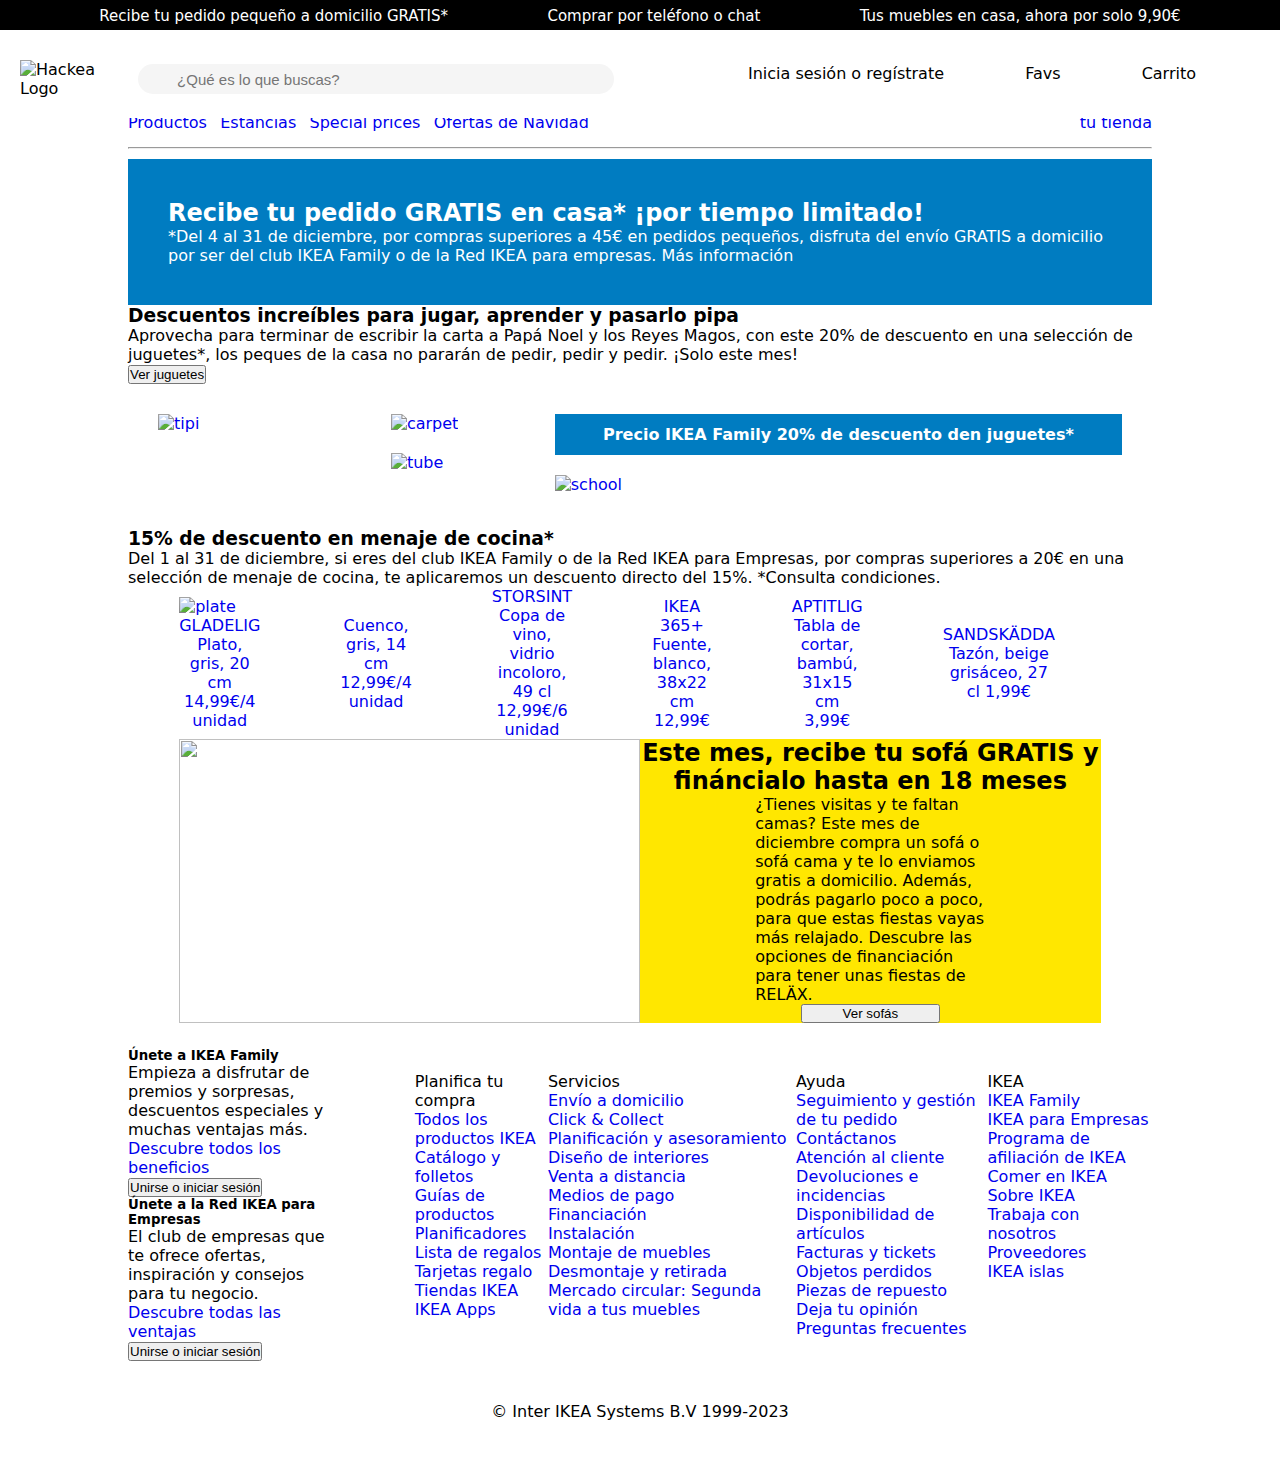
==== index.html @ ee85034d "hay que estilizar y meter mediaqueries" ====
<!DOCTYPE html>
<html lang="en">
  <head>
    <meta charset="UTF-8" />
    <meta name="viewport" content="width=device-width, initial-scale=1.0" />
    <link rel="stylesheet" href="style3.css" />
    <link
      rel="shortcut icon"
      href="https://res.cloudinary.com/df5ikz1ro/image/upload/v1702643091/dpqwiv2av2gokj9ock0l.png"
      type="image/x-icon"
    />
    <title>HACKEA</title>
  </head>
  <body>

    <header> 
      <div class="initad">
        <nav>
          <ul>
            <li><a href="https://www.ikea.com/es/es/customer-service/services/delivery/">Recibe tu pedido pequeño a domicilio GRATIS*</a></li>
            <li><a href="https://www.ikea.com/es/es/customer-service/services/planning-consultation/venta-telefonica-pubada51e80">Comprar por teléfono o chat
            </a></li>
            <li><a href="https://www.ikea.com/es/es/customer-service/services/delivery/#a91f4930-bc0d-11ed-babf-673bf8cc4fcd">Tus muebles en casa, ahora por solo 9,90€</a></li>
          </ul>
        </nav>
      </div>
      <div class="prime">

        <!-- navibar -->
        <div class="present">
          <div class="logo">
            <img
              src="https://res.cloudinary.com/df5ikz1ro/image/upload/v1702643091/dpqwiv2av2gokj9ock0l.png"
              alt="Hackea Logo"
            />
          </div>
          <nav class="intro">
          <div class="buscador"><input type="search" name="Qué es lo que buscas?" id="search"      placeholder="         ¿Qué es lo que buscas?"></div>
          <div class="user">Inicia sesión o regístrate</div>
          <div class="favs">Favs</div>
          <div class="cart">Carrito</div>
        </nav>
        </div>
      <!-- navibar -->
     
      <nav class="shortcuts">
        <ul class="fast">
          <li><a href="https://www.ikea.com/es/es/cat/productos-products/">Productos</a></li>
          <li><a href="https://www.ikea.com/es/es/rooms/">Estancias</a></li>
          <li><a href="https://www.ikea.com/es/es/offers/">Special prices</a></li>
          <li><a href="https://www.ikea.com/es/es/campaigns/navidad-al-mejor-precio-pubfa23e710">Ofertas de Navidad</a></li>
        </ul>
        <div class="store">
          <a href="https://www.ikea.com/es/es/stores/sevilla/">tu tienda</a>
        </div>
      </nav>
    </div>
    </header>
    <hr class="one">
    <main>
      <aside class="ad primary">
        <h2>Recibe tu pedido GRATIS en casa* ¡por tiempo limitado!</h2>
        <p>
          *Del 4 al 31 de diciembre, por compras superiores a 45€ en pedidos
          pequeños, disfruta del envío GRATIS a domicilio por ser del club IKEA
          Family o de la Red IKEA para empresas. Más información
        </p>
      </aside>
      <section class="children">
        <div class="title">
          <div class="text">
          <h3>Descuentos increíbles para jugar, aprender y pasarlo pipa</h3>
          <p>
            Aprovecha para terminar de escribir la carta a Papá Noel y los Reyes
            Magos, con este 20% de descuento en una selección de juguetes*, los
            peques de la casa no pararán de pedir, pedir y pedir. ¡Solo este
            mes!
          </p>
        </div>
          <button class="ver">Ver juguetes</button>
        </div>
        <div class="gallery">
          <!-- <div class="star"> -->
          <article class="product tipi">
            <a href="https://www.ikea.com/es/es/p/dvargmas-tienda-juguete-verde-70547596/"
            ><img src="https://www.ikea.com/ext/ingkadam/m/638cfe8021f472e9/original/PH193248.jpg?f=xxxl"
                alt="tipi"/></a></article>
              <!-- </div> -->
<!-- <div class="sub"> -->
  <!-- <div class="subleft"> -->
          <article class="product carpet">
            <a href="https://www.ikea.com/es/es/p/plufsig-alfombrilla-gimnasia-plegable-azul-90552266/"><img src="https://www.ikea.com/ext/ingkadam/m/5782879292d90a1e/original/PE884964-crop003.jpg?f=m" alt="carpet"/></a>
          </article>
          <article class="product tube">
            <a href="https://www.ikea.com/es/es/p/dvargmas-tunel-juego-azul-verde-80528031/"
            ><img src="https://www.ikea.com/ext/ingkadam/m/2f64341c86b45548/original/PH193249.jpg?f=m" alt="tube"
            /></a></article>
<!--           </div>
          <div class="subright"> -->
          <article class="product school">
            <a href="https://www.ikea.com/es/es/p/solfagel-cuaderno-papel-lienzo-10544223/"
            ><img src="https://www.ikea.com/ext/ingkadam/m/4a2cdfacb2209e5e/original/PH194116.jpg?f=m" alt="school"
            /></a>
          </article>
          <aside class="ad secondary">
            <h4>
              Precio IKEA Family <span>20% de descuento den juguetes*</span>
            </h4>
          </aside>
       <!--  </div>
        </div> -->
        </div>
      </section>
      <section class="kitchen">
        <div class="title">
          <h3>15% de descuento en menaje de cocina*</h3>
          <p>
            Del 1 al 31 de diciembre, si eres del club IKEA Family o de la Red
            IKEA para Empresas, por compras superiores a 20€ en una selección de
            menaje de cocina, te aplicaremos un descuento directo del 15%.
            *Consulta condiciones.
          </p>
        </div>
        <div class="carousel">
          <article>
            <a href="https://www.ikea.com/es/es/p/gladelig-plato-gris-10457145/"
              ><img
                src="https://www.ikea.com/es/es/images/products/gladelig-plato-gris__0799750_pe767616_s5.jpg?f=xs"
                alt="plate"
              />
              <p>GLADELIG Plato, gris, 20 cm 14,99€/4 unidad</p>
            </a>
          </article>
          <!-- https://www.ikea.com/es/es/images/products/gladelig-plato-gris__0908633_pe783345_s5.jpg?f=xs -->
          <article>
            <a
              href="https://www.ikea.com/es/es/p/gladelig-cuenco-gris-90457165/"
            >
              <img
                src="https://www.ikea.com/es/es/images/products/gladelig-cuenco-gris__0799737_pe767611_s5.jpg?f=xs"
                alt=""
              />
              <p>Cuenco, gris, 14 cm 12,99€/4 unidad</p>
            </a>
          </article>
          <!-- https://www.ikea.com/es/es/images/products/gladelig-cuenco-gris__1196665_pe903132_s5.jpg?f=xs -->
          <article>
            <a
              href="https://www.ikea.com/es/es/p/storsint-copa-vino-vidrio-incoloro-30396288/"
              ><img
                src="https://www.ikea.com/es/es/images/products/storsint-copa-vino-vidrio-incoloro__0641297_pe700403_s5.jpg?f=xs"
                alt=""
              />
              <p>
                STORSINT Copa de vino, vidrio incoloro, 49 cl 12,99€/6 unidad
              </p></a
            >
          </article>
          <!-- https://www.ikea.com/es/es/images/products/storsint-copa-vino-vidrio-incoloro__0641295_pe700405_s5.jpg?f=xs -->
          <article>
            <a
              href="https://www.ikea.com/es/es/p/ikea-365--fuente-blanco-30278398/"
              ><img
                src="https://www.ikea.com/es/es/images/products/ikea-365-fuente-blanco__0710564_pe727632_s5.jpg?f=xs"
                alt=""
              />
              <p>IKEA 365+ Fuente, blanco, 38x22 cm 12,99€</p></a
            >
          </article>
          <!-- https://www.ikea.com/es/es/images/products/ikea-365-fuente-blanco__0331052_pe523098_s5.jpg?f=xs -->
          <article>
            <a
              href="https://www.ikea.com/es/es/p/aptitlig-tabla-cortar-bambu-40557247/"
              ><img
                src="https://www.ikea.com/es/es/images/products/aptitlig-tabla-cortar-bambu__1196326_pe902926_s5.jpg?f=xs"
                alt=""
              />
              <p>APTITLIG Tabla de cortar, bambú, 31x15 cm 3,99€</p></a
            >
          </article>
          <!-- https://www.ikea.com/es/es/images/products/aptitlig-tabla-cortar-bambu__1196324_pe902928_s5.jpg?f=xs -->
          <article>
            <a
              href="https://www.ikea.com/es/es/p/sandskadda-tazon-beige-grisaceo-90559456/"
              ><img
                src="https://www.ikea.com/es/es/images/products/sandskadda-tazon-beige-grisaceo__1200179_pe904876_s5.jpg?f=xs"
                alt=""
              />
              <p>SANDSKÄDDA Tazón, beige grisáceo, 27 cl 1,99€</p></a
            >
          </article>
          <!-- https://www.ikea.com/es/es/images/products/sandskadda-tazon-beige-grisaceo__1200177_pe904875_s5.jpg?f=xs -->
          <article>
            <a
              href="https://www.ikea.com/es/es/p/dragon-cuberteria-24-piezas-acero-inoxidable-90091760/"
              ><img
                src="https://www.ikea.com/es/es/images/products/dragon-cuberteria-24-piezas-acero-inoxidable__0711372_pe728215_s5.jpg?f=xs"
                alt=""
              />
              <p>DRAGON Cubertería 24 piezas, acero inoxidable 19,99€</p></a
            >
          </article>
          <!-- https://www.ikea.com/es/es/images/products/dragon-cuberteria-24-piezas-acero-inoxidable__0897779_pe613005_s5.jpg?f=xs -->
          <article>
            <a
              href="https://www.ikea.com/es/es/p/sandskadda-cuenco-beige-grisaceo-40559449/"
              ><img
                src="https://www.ikea.com/es/es/images/products/sandskadda-cuenco-beige-grisaceo__1199397_pe904473_s5.jpg?f=xs"
                alt=""
              />
              <p>SANDSKÄDDA Cuenco, beige grisáceo, 14 cm 7,99€/4 unidad</p></a
            >
          </article>
          <!-- https://www.ikea.com/es/es/images/products/sandskadda-cuenco-beige-grisaceo__1199393_pe904477_s5.jpg?f=xs -->
          <article><img src="" alt="" /></article>
          <article><img src="" alt="" /></article>
        </div>
      </section>
      <aside class="ad tertiary">
        <div class="image">
          <a href="https://www.ikea.com/es/es/p/alvdalen-sofa-cama-3-plazas-knisa-gris-oscuro-80462596/"><img
              src="https://www.ikea.com/ext/ingkadam/m/5c3c57672233071f/original/PH192138.jpg?f=xxxl"
              alt=""
          /></a>
        </div>
        <div class="text">
          <h2>
            Este mes, recibe tu sofá GRATIS y fináncialo hasta en 18 meses
          </h2>
          <p>
            ¿Tienes visitas y te faltan camas? Este mes de diciembre compra un
            sofá o sofá cama y te lo enviamos gratis a domicilio. Además, podrás
            pagarlo poco a poco, para que estas fiestas vayas más relajado.
            Descubre las opciones de financiación para tener unas fiestas de
            RELÄX.
          </p>
          <button>Ver sofás</button>
        </div>
      </aside>
    </main>
    <footer>
      <aside class="fidelity">
        <div>
          <h5>Únete a IKEA Family</h5>
          <p>
            Empieza a disfrutar de premios y sorpresas, descuentos especiales y
            muchas ventajas más.
          </p>
          <a
            href="https://www.ikea.com/es/es/ikea-family/?itm_campaign=family&itm_element=footer&itm_content=benefits"
            >Descubre todos los beneficios</a
          >
          <button class="community">Unirse o iniciar sesión</button>
        </div>
        <div>
          <h5>Únete a la Red IKEA para Empresas</h5>
          <p>
            El club de empresas que te ofrece ofertas, inspiración y consejos
            para tu negocio.
          </p>
          <a href="https://www.ikea.com/es/es/ikea-business/network/"
            >Descubre todas las ventajas</a
          >
          <button class="community">Unirse o iniciar sesión</button>
        </div>
      </aside>
      <nav class="access">
       <ul class="planning">Planifica tu compra
        <li><a href="https://www.ikea.com/es/es/cat/productos-products/">Todos los productos IKEA</a></li>
        <li><a href="https://www.ikea.com/es/es/customer-service/catalogues/">Catálogo y folletos</a></li>
        <li><a href="https://www.ikea.com/es/es/product-guides/">Guías de productos</a></li>
        <li><a href="https://www.ikea.com/es/es/planners/">Planificadores</a></li>
        <li><a href="https://www.ikea.com/es/es/gift-registry/">Lista de regalos</a></li>
        <li><a href="https://www.ikea.com/es/es/customer-service/ikea-gift-cards-pub4423c690">Tarjetas regalo</a></li>
        <li><a href="https://www.ikea.com/es/es/stores/">Tiendas IKEA</a></li>
        <li><a href="https://www.ikea.com/es/es/customer-service/mobile-apps/">IKEA Apps</a></li>
       </ul>
       <ul class="services">Servicios
        <li><a href="https://www.ikea.com/es/es/customer-service/services/delivery/">Envío a domicilio</a></li>
        <li><a href="https://www.ikea.com/es/es/customer-service/services/puntos-de-recogida-pube2fb8d8a">Click & Collect</a></li>
        <li><a href="https://www.ikea.com/es/es/customer-service/services/planning-consultation/">Planificación y asesoramiento</a></li>
        <li><a href="https://www.ikea.com/es/es/customer-service/services/planning-consultation/#64cc6a30-1776-11eb-ba9e-e5f1ae1e6e45">Diseño de interiores</a></li>
        <li><a href="https://www.ikea.com/es/es/customer-service/services/venta-telefonica-pubada51e80">Venta a distancia</a></li>
        <li><a href="https://www.ikea.com/es/es/customer-service/payment-options/">Medios de pago</a></li>
        <li><a href="https://www.ikea.com/es/es/customer-service/services/finance-options/">Financiación</a></li>
        <li><a href="https://www.ikea.com/es/es/customer-service/services/installation/">Instalación</a></li>
        <li><a href="https://www.ikea.com/es/es/customer-service/services/assembly/">Montaje de muebles</a></li>
        <li><a href="https://www.ikea.com/es/es/customer-service/services/removal-recycling/">Desmontaje y retirada</a></li>
        <li><a href="https://www.ikea.com/es/es/customer-service/services/buy-back-resell/">Mercado circular: Segunda vida a tus muebles</a></li>
       </ul>
       <ul class="help">Ayuda
        <li><a href="https://www.ikea.com/es/es/customer-service/track-manage-order/">Seguimiento y gestión de tu pedido</a></li>
        <li><a href="https://www.ikea.com/es/es/customer-service/contact-us/">Contáctanos</a></li>
        <li><a href="https://www.ikea.com/es/es/customer-service/">Atención al cliente</a></li>
        <li><a href="https://www.ikea.com/es/es/customer-service/returns-claims/">Devoluciones e incidencias</a></li>
        <li><a href="https://www.ikea.com/es/es/customer-service/stock-availability/">Disponibilidad de artículos</a></li>
        <li><a href="https://www.ikea.com/es/es/customer-service/facturas-y-tickets-pub45f94310">Facturas y tickets</a></li>
        <li><a href="https://www.ikea.com/es/es/customer-service/shopping-at-ikea/lost-and-found/">Objetos perdidos</a></li>
        <li><a href="https://www.ikea.com/es/es/customer-service/piezas-de-repuesto-pub463fe5f0">Piezas de repuesto</a></li>
        <li><a href="https://www.ikea.com/es/es/customer-service/ayudanos-a-crear-una-mejor-experiencia-ikea-pub14563330">Deja tu opinión</a></li>
        <li><a href="https://www.ikea.com/es/es/customer-service/faq/">Preguntas frecuentes</a></li>
       </ul>
       <ul class="mark">IKEA
        <li><a href="https://www.ikea.com/es/es/ikea-family/">IKEA Family</a></li>
        <li><a href="https://www.ikea.com/es/es/ikea-business/">IKEA para Empresas</a></li>
        <li><a href="https://www.ikea.com/es/es/campaigns/affiliates-pub9a336260">Programa de afiliación de IKEA</a></li>
        <li><a href="https://www.ikea.com/es/es/stores/restaurant/">Comer en IKEA</a></li>
        <li><a href="https://www.ikea.com/es/es/this-is-ikea/">Sobre IKEA</a></li>
        <li><a href="https://www.ikea.com/es/es/this-is-ikea/work-with-us/">Trabaja con nosotros</a></li>
        <li><a href="https://www.ikea.com/es/es/customer-service/proveedores-pub5b81b881">Proveedores</a></li>
        <li><a href="https://www.islas.ikea.es/">IKEA islas</a></li>
       </ul>
      </nav>
      <div class="copyright">
      <p>
        © Inter IKEA Systems B.V 1999-2023
      </p>
    </div>
    </footer>
  </body>
</html>
---- style3.css ----
* {
  margin: 0;
  padding: 0;
  box-sizing: border-box;
  list-style: none;
  text-decoration: none;
  /* color:black; */
}

:root {
  --ikea-font: 'Noto IKEA', 'Noto Sans', 'Roboto', 'Open Sans', system-ui,
    sans-serif !important;
  font-family: var(--ikea-font);
  align-items: center;
}

body {
  width: 100%;
  display: flex;
  flex-direction: column;
  align-items: center;
  background-color: 255,255,255;
  /* position: relative; */
}
header {
  display: flex;
  flex-direction: column;
  flex-wrap: wrap;
  width: 100%;
  }
.initad {
  padding-bottom: 10px;
}
.initad nav ul {
  background-color: black;
  color: wheat;
  display: flex;
  flex-wrap: wrap;
  justify-content: space-evenly;
  height: 30px;
  align-content: center;
}
.initad a {
color: white;
font-size: 15px;
}
.prime {
  display: grid;
  grid-template-columns: repeat(3, 1fr);
  grid-template-rows: 0.7fr 0.3fr;
  margin-bottom: 10px;
  }
.present {
  grid-column: 1/4;
  grid-row: 1/2;
  display:flex;
  flex-wrap: wrap;
  justify-content: space-between;
  justify-items: center;
  align-content: center;
  align-items: center;
  position: fixed;
  width: 95%;
  background-color: rgb(255, 255, 255);
  z-index: 1;
  padding: 20px;
  
}
.buscador {
  width: 50%;
}
#search {
  background-image: url(https://res.cloudinary.com/df5ikz1ro/image/upload/v1703146246/search-trans_in4brs.png);
  background-repeat: no-repeat;
  background-position: 10px center;
  background-size: 20px;
  border-style: solid;
  border-width: 0.3px;
  width: 90%;
  height: 30px;
  font-size: 15px;
  border: 2px solid transparent;
  border-radius: 50em;
  background-color: rgb(245, 245, 245);
  }

  .logo {
  width: 10%;
}
.logo img {
  width: 90px;
  height: 36px;
}
.intro {
  display: flex;
  flex-wrap: wrap;
  justify-content: space-between;
  width: 90%;
}
.shortcuts {
  grid-column: 1/4;
  grid-row: 2/3;
  display: flex;
  
  justify-self: center;
  justify-content: space-between;
/*   grid-template-columns: repeat(3, 1fr);
  grid-template-rows: 1fr; */
  width: 80%;  
}
.fast {
  grid-column: 1/3;
  grid-row: 1/2;
  display: flex;
  flex-wrap: wrap;
  justify-content: space-between;

  align-items: center;
  width: 45%;
}
.store {
  display: flex;
  grid-column: 3/4;
  grid-row: 1/2;
  width: 35%;
  align-items: center;
  justify-content: end;
}
.one {
  width: 80%;
  color: #000;
}
main {
  display: flex;
  flex-direction: column;
  margin-top: 10px;
  align-items: center;
  width: 80%;
}
.primary {
  background-color: #007cc1;
  color: white;
  width: 100%;
  padding: 40px;  
}
.children {
  display: flex;
  flex-direction: column;
  width: 100%;
}
.gallery {
  display: grid;
  grid-template-columns: repeat(8 1fr);
  grid-template-rows: 0.33fr 0.33fr 0.33fr;
  margin: 30px;
  gap: 20px;
  align-items: center;
}
.tipi {
grid-column: 1/5;
grid-row: 1/4;
}
.carpet {
  grid-column: 5/7;
  grid-row: 1/2;

}
.tube {
  grid-column: 5/7;
  grid-row: 2/4;

}
.school {
  grid-column: 7/9;
  grid-row: 3/4;

}
.secondary {
  grid-column: 7/9;
  grid-row: 1/3;
  padding: 10px;
  justify-content: center;
  align-items: center;
  align-content: center;
  justify-items: center;
  
}
.product a img {
  object-fit: cover;
  width: 100%;
  height: 100%;

  /* gap: 20px; */
}
.gallery article {
  width: auto;
  height: 100%;

  
}

.secondary {
  background-color: #007cc1;
  color: white;
  height: 100%;

}
.kitchen {
  display: flex;
  flex-direction: column;
  width: 100%;
  align-items: center;
}
.carousel {
  display: flex;
  flex-wrap: nowrap;
  width: 90%;
  gap: 80px;
  overflow: auto;
  align-items: center;
  /* justify-content: center; */
  justify-items: center;
  align-content: center;
}
.carousel article {
  display: flex;
  object-fit: cover;
  justify-content: space-between;
  justify-items: center;
  align-content: center;
  align-items: center;
}
.carousel a {
  display: flex;
  flex-direction: column;
  justify-items: center;
}
.carousel img {
  width: auto;
  height: 90%;
}
.carousel p {
  text-align: center;
}
.tertiary {
  display: flex;
  object-fit: cover;
  width: 90%;
  justify-content: center;
  gap: 0;
  }
.tertiary .image a {
  height: 100%;
  width: 100%;
  gap: 0;
}
.tertiary .image {
  display: flex;
  object-fit: cover;
  gap: 0;
  width: 50%;
  flex-grow: 1;
  justify-self: end;
}
.tertiary .image img {
width: 100%;
height: 100%;
object-fit: cover;
}
.tertiary .text {
  display: flex;
  flex-direction: column;
  grid-column: 2/3;
  grid-row: 1/2;
  background-color: #ffe700;
  flex-grow: 1;
  align-items: center;
  justify-content: center;
  height: auto;
  width: 50%;
  }
  .tertiary .text button {
    width: 30%;
  }

  .tertiary .text h2 {
    text-align: center;
  }
  .tertiary .text p {
    text-justify: auto;
    width: 50%;
  }
footer {
  display: grid;
  grid-template-columns: 0.2fr 0.8fr;
  grid-template-rows: 0.9fr 0.4fr;
  width: 80%;
  align-content: space-evenly;
  align-items:center;
  justify-items: center;
    
}
.fidelity {
  grid-column: 1/2;
  grid-row: 1/2;
  width: 100%;
  align-items: center;
  align-content: space-around;
}
.access {
  display: flex;
  grid-column: 2/3;
  grid-row: 1/2;
  width: 90%;
  justify-content: space-between;
  justify-self: end;
}

.copyright {
  grid-column: 1/3;
  grid-row: 2/3;
}

@media (max-width: 900px) {
.gallery {
  display: grid;
  grid-template-columns: 1fr;
  grid-template-rows: repeat(8(minmax 100, 0.5fr));
  justify-content: center;
}
.tipi {
grid-column: 1/2;
grid-row: 1/2;
}
.carpet {
  grid-column: 1/2;
  grid-row: 2/3;

}
.tube {
  grid-column: 1/2;
  grid-row: 3/4;

}
.school {
  grid-column: 1/2;
  grid-row: 5/6;
}
.gallery img {
  width: auto;
  height: 50%;
}
.secondary {
  grid-column: 1/2;
  grid-row: 4/5;
  padding: 300px;
  justify-content: center;
  align-items: center;
  align-content: center;
  justify-items: center;
  }
  .carousel {
    display: flex;
    flex-direction: column;
    width: 90%;
    align-items: center;
  }
  .carousel article {
    object-fit: cover;
  }
  .carousel img {
    width: auto;
    height: 90%;
  }
}
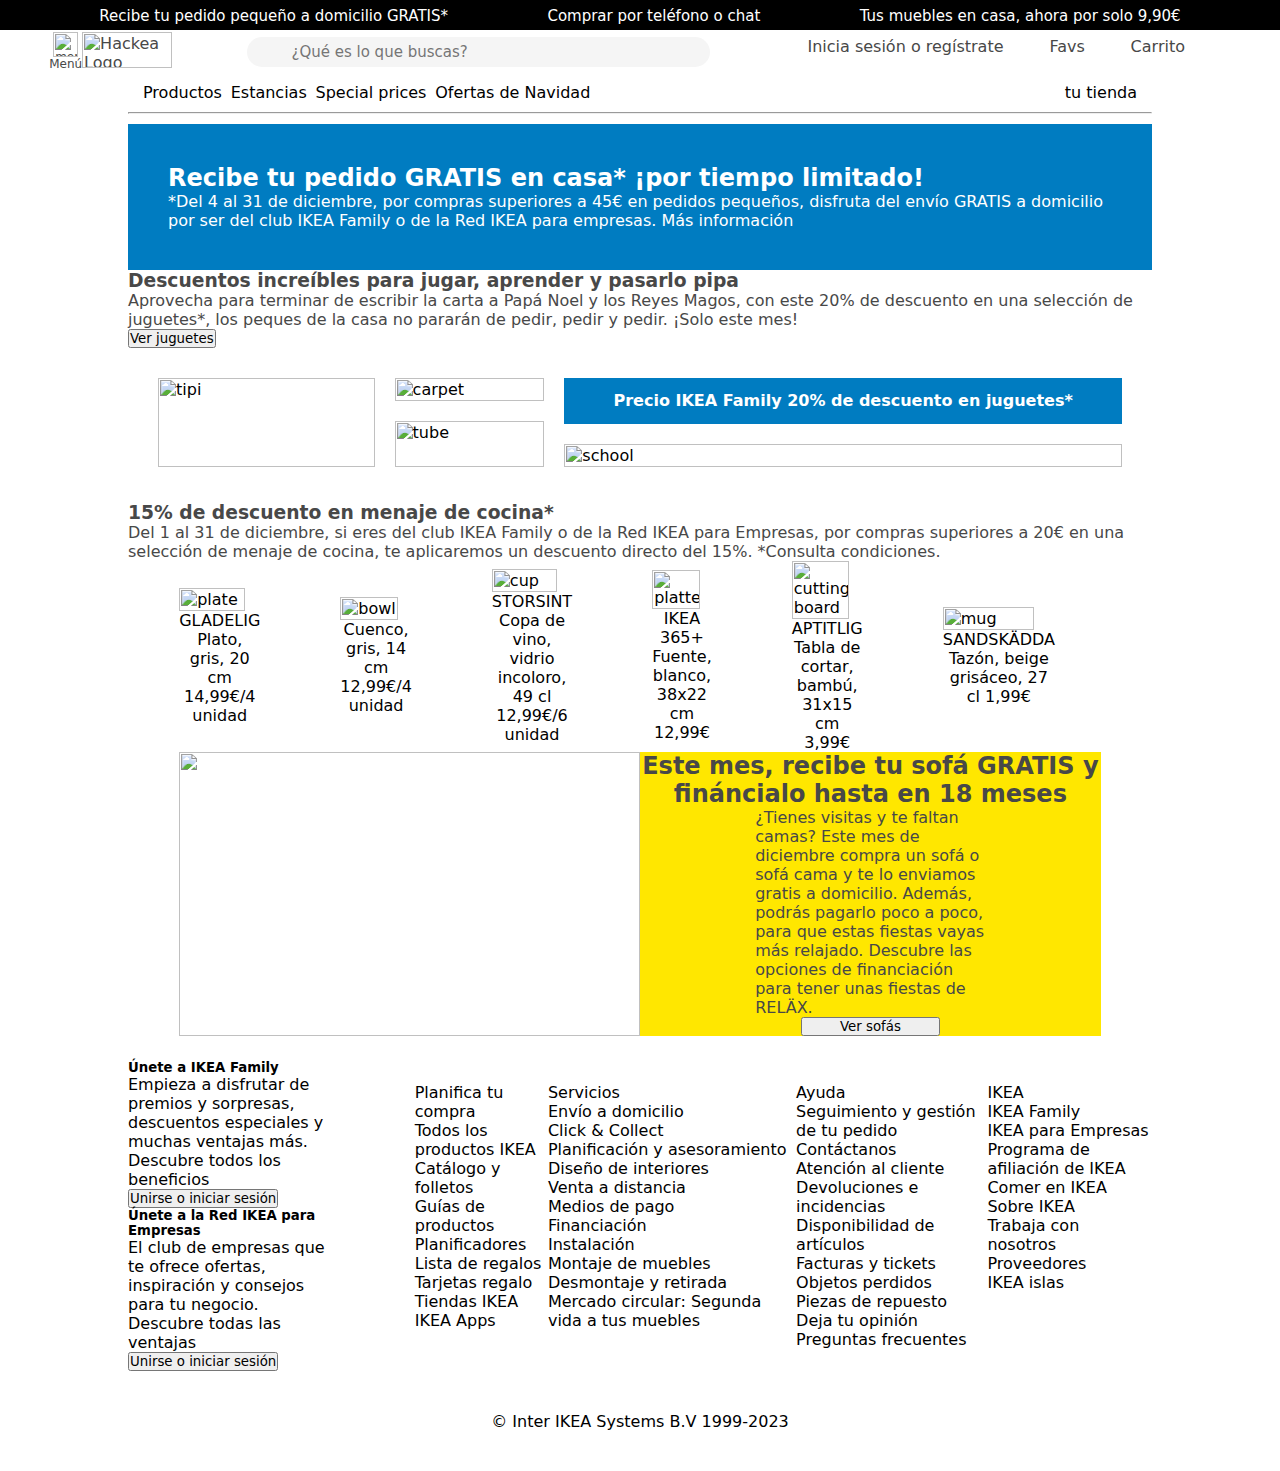
==== commit 212c2814: "links saneados" ====
--- a/index.html
+++ b/index.html
@@ -1,4 +1,3 @@
-<!DOCTYPE html>
 <html lang="en">
   <head>
     <meta charset="UTF-8" />
@@ -11,52 +10,104 @@
     />
     <title>HACKEA</title>
   </head>
-  <body>
-
-    <header> 
+  <body data-new-gr-c-s-check-loaded="14.1147.0" data-gr-ext-installed="">
+    <header>
       <div class="initad">
         <nav>
           <ul>
-            <li><a href="https://www.ikea.com/es/es/customer-service/services/delivery/">Recibe tu pedido pequeño a domicilio GRATIS*</a></li>
-            <li><a href="https://www.ikea.com/es/es/customer-service/services/planning-consultation/venta-telefonica-pubada51e80">Comprar por teléfono o chat
-            </a></li>
-            <li><a href="https://www.ikea.com/es/es/customer-service/services/delivery/#a91f4930-bc0d-11ed-babf-673bf8cc4fcd">Tus muebles en casa, ahora por solo 9,90€</a></li>
+            <li>
+              <a
+                href="https://www.ikea.com/es/es/customer-service/services/delivery/"
+                >Recibe tu pedido pequeño a domicilio GRATIS*</a
+              >
+            </li>
+            <li>
+              <a
+                href="https://www.ikea.com/es/es/customer-service/services/planning-consultation/venta-telefonica-pubada51e80"
+                >Comprar por teléfono o chat
+              </a>
+            </li>
+            <li>
+              <a
+                href="https://www.ikea.com/es/es/customer-service/services/delivery/#a91f4930-bc0d-11ed-babf-673bf8cc4fcd"
+                >Tus muebles en casa, ahora por solo 9,90€</a
+              >
+            </li>
           </ul>
         </nav>
       </div>
       <div class="prime">
+        <!-- navibar -->
 
         <!-- navibar -->
-        <div class="present">
-          <div class="logo">
-            <img
-              src="https://res.cloudinary.com/df5ikz1ro/image/upload/v1702643091/dpqwiv2av2gokj9ock0l.png"
-              alt="Hackea Logo"
-            />
-          </div>
-          <nav class="intro">
-          <div class="buscador"><input type="search" name="Qué es lo que buscas?" id="search"      placeholder="         ¿Qué es lo que buscas?"></div>
-          <div class="user">Inicia sesión o regístrate</div>
-          <div class="favs">Favs</div>
-          <div class="cart">Carrito</div>
-        </nav>
-        </div>
-      <!-- navibar -->
-     
-      <nav class="shortcuts">
-        <ul class="fast">
-          <li><a href="https://www.ikea.com/es/es/cat/productos-products/">Productos</a></li>
-          <li><a href="https://www.ikea.com/es/es/rooms/">Estancias</a></li>
-          <li><a href="https://www.ikea.com/es/es/offers/">Special prices</a></li>
-          <li><a href="https://www.ikea.com/es/es/campaigns/navidad-al-mejor-precio-pubfa23e710">Ofertas de Navidad</a></li>
-        </ul>
-        <div class="store">
-          <a href="https://www.ikea.com/es/es/stores/sevilla/">tu tienda</a>
-        </div>
+      </div>
+    </header>
+    <div class="present">
+      <div class="init">
+        <div class="menu">
+          <img
+            src="https://res.cloudinary.com/df5ikz1ro/image/upload/v1702545333/menu_cvdt1w.svg"
+            alt="menu"
+          />Menú
+        </div>
+        <div class="logo">
+          <img
+            src="https://res.cloudinary.com/df5ikz1ro/image/upload/v1702643091/dpqwiv2av2gokj9ock0l.png"
+            alt="Hackea Logo"
+          />
+        </div>
+      </div>
+
+      <nav class="intro">
+        <div class="buscador">
+          <input
+            type="search"
+            name="Qué es lo que buscas?"
+            id="search"
+            placeholder="         ¿Qué es lo que buscas?"
+          />
+        </div>
+        <div class="user">Inicia sesión o regístrate</div>
+        <div class="favs">Favs</div>
+        <div class="cart">Carrito</div>
       </nav>
     </div>
-    </header>
-    <hr class="one">
+    <nav class="shortcuts">
+      <ul class="fast">
+        <li>
+          <a
+            rel="noopener"
+            href="https://www.ikea.com/es/es/cat/productos-products/"
+            >Productos</a
+          >
+        </li>
+        <li>
+          <a rel="noopener" href="https://www.ikea.com/es/es/rooms/"
+            >Estancias</a
+          >
+        </li>
+        <li>
+          <a rel="noopener" href="https://www.ikea.com/es/es/offers/"
+            >Special prices</a
+          >
+        </li>
+        <li>
+          <a
+            rel="noopener"
+            href="https://www.ikea.com/es/es/campaigns/navidad-al-mejor-precio-pubfa23e710"
+            >Ofertas de Navidad</a
+          >
+        </li>
+      </ul>
+      <div class="store">
+        <a rel="noopener" href="https://www.ikea.com/es/es/stores/sevilla/"
+          >tu tienda</a
+        >
+      </div>
+    </nav>
+
+    <hr class="one" />
+
     <main>
       <aside class="ad primary">
         <h2>Recibe tu pedido GRATIS en casa* ¡por tiempo limitado!</h2>
@@ -69,46 +120,66 @@
       <section class="children">
         <div class="title">
           <div class="text">
-          <h3>Descuentos increíbles para jugar, aprender y pasarlo pipa</h3>
-          <p>
-            Aprovecha para terminar de escribir la carta a Papá Noel y los Reyes
-            Magos, con este 20% de descuento en una selección de juguetes*, los
-            peques de la casa no pararán de pedir, pedir y pedir. ¡Solo este
-            mes!
-          </p>
-        </div>
+            <h3>Descuentos increíbles para jugar, aprender y pasarlo pipa</h3>
+            <p>
+              Aprovecha para terminar de escribir la carta a Papá Noel y los
+              Reyes Magos, con este 20% de descuento en una selección de
+              juguetes*, los peques de la casa no pararán de pedir, pedir y
+              pedir. ¡Solo este mes!
+            </p>
+          </div>
           <button class="ver">Ver juguetes</button>
         </div>
         <div class="gallery">
           <!-- <div class="star"> -->
           <article class="product tipi">
-            <a href="https://www.ikea.com/es/es/p/dvargmas-tienda-juguete-verde-70547596/"
-            ><img src="https://www.ikea.com/ext/ingkadam/m/638cfe8021f472e9/original/PH193248.jpg?f=xxxl"
-                alt="tipi"/></a></article>
-              <!-- </div> -->
-<!-- <div class="sub"> -->
-  <!-- <div class="subleft"> -->
+            <a
+              rel="noopener"
+              href="https://www.ikea.com/es/es/p/dvargmas-tienda-juguete-verde-70547596/"
+              ><img
+                src="https://www.ikea.com/ext/ingkadam/m/638cfe8021f472e9/original/PH193248.jpg?f=xxxl"
+                alt="tipi"
+            /></a>
+          </article>
+          <!-- </div> -->
+          <!-- <div class="sub"> -->
+          <!-- <div class="subleft"> -->
           <article class="product carpet">
-            <a href="https://www.ikea.com/es/es/p/plufsig-alfombrilla-gimnasia-plegable-azul-90552266/"><img src="https://www.ikea.com/ext/ingkadam/m/5782879292d90a1e/original/PE884964-crop003.jpg?f=m" alt="carpet"/></a>
+            <a
+              rel="noopener"
+              href="https://www.ikea.com/es/es/p/plufsig-alfombrilla-gimnasia-plegable-azul-90552266/"
+              ><img
+                src="https://www.ikea.com/ext/ingkadam/m/5782879292d90a1e/original/PE884964-crop003.jpg?f=m"
+                alt="carpet"
+            /></a>
           </article>
           <article class="product tube">
-            <a href="https://www.ikea.com/es/es/p/dvargmas-tunel-juego-azul-verde-80528031/"
-            ><img src="https://www.ikea.com/ext/ingkadam/m/2f64341c86b45548/original/PH193249.jpg?f=m" alt="tube"
-            /></a></article>
-<!--           </div>
-          <div class="subright"> -->
+            <a
+              rel="noopener"
+              href="https://www.ikea.com/es/es/p/dvargmas-tunel-juego-azul-verde-80528031/"
+              ><img
+                src="https://www.ikea.com/ext/ingkadam/m/2f64341c86b45548/original/PH193249.jpg?f=m"
+                alt="tube"
+            /></a>
+          </article>
+          <!--           </div>
+        <div class="subright"> -->
           <article class="product school">
-            <a href="https://www.ikea.com/es/es/p/solfagel-cuaderno-papel-lienzo-10544223/"
-            ><img src="https://www.ikea.com/ext/ingkadam/m/4a2cdfacb2209e5e/original/PH194116.jpg?f=m" alt="school"
+            <a
+              rel="noopener"
+              href="https://www.ikea.com/es/es/p/solfagel-cuaderno-papel-lienzo-10544223/"
+              ><img
+                src="https://www.ikea.com/ext/ingkadam/m/4a2cdfacb2209e5e/original/PH194116.jpg?f=m"
+                alt="school"
             /></a>
           </article>
           <aside class="ad secondary">
             <h4>
-              Precio IKEA Family <span>20% de descuento den juguetes*</span>
+              Precio IKEA Family <span>20% de descuento en juguetes*</span>
             </h4>
           </aside>
-       <!--  </div>
-        </div> -->
+          <!--  </div>
+      </div> -->
         </div>
       </section>
       <section class="kitchen">
@@ -123,7 +194,9 @@
         </div>
         <div class="carousel">
           <article>
-            <a href="https://www.ikea.com/es/es/p/gladelig-plato-gris-10457145/"
+            <a
+              rel="noopener"
+              href="https://www.ikea.com/es/es/p/gladelig-plato-gris-10457145/"
               ><img
                 src="https://www.ikea.com/es/es/images/products/gladelig-plato-gris__0799750_pe767616_s5.jpg?f=xs"
                 alt="plate"
@@ -134,11 +207,12 @@
           <!-- https://www.ikea.com/es/es/images/products/gladelig-plato-gris__0908633_pe783345_s5.jpg?f=xs -->
           <article>
             <a
+              rel="noopener"
               href="https://www.ikea.com/es/es/p/gladelig-cuenco-gris-90457165/"
             >
               <img
                 src="https://www.ikea.com/es/es/images/products/gladelig-cuenco-gris__0799737_pe767611_s5.jpg?f=xs"
-                alt=""
+                alt="bowl"
               />
               <p>Cuenco, gris, 14 cm 12,99€/4 unidad</p>
             </a>
@@ -146,10 +220,11 @@
           <!-- https://www.ikea.com/es/es/images/products/gladelig-cuenco-gris__1196665_pe903132_s5.jpg?f=xs -->
           <article>
             <a
+              rel="noopener"
               href="https://www.ikea.com/es/es/p/storsint-copa-vino-vidrio-incoloro-30396288/"
               ><img
                 src="https://www.ikea.com/es/es/images/products/storsint-copa-vino-vidrio-incoloro__0641297_pe700403_s5.jpg?f=xs"
-                alt=""
+                alt="cup"
               />
               <p>
                 STORSINT Copa de vino, vidrio incoloro, 49 cl 12,99€/6 unidad
@@ -159,66 +234,96 @@
           <!-- https://www.ikea.com/es/es/images/products/storsint-copa-vino-vidrio-incoloro__0641295_pe700405_s5.jpg?f=xs -->
           <article>
             <a
+              rel="noopener"
               href="https://www.ikea.com/es/es/p/ikea-365--fuente-blanco-30278398/"
               ><img
                 src="https://www.ikea.com/es/es/images/products/ikea-365-fuente-blanco__0710564_pe727632_s5.jpg?f=xs"
+                alt="platter"
+              />
+              <p>IKEA 365+ Fuente, blanco, 38x22 cm 12,99€</p></a
+            >
+          </article>
+          <!-- https://www.ikea.com/es/es/images/products/ikea-365-fuente-blanco__0331052_pe523098_s5.jpg?f=xs -->
+          <article>
+            <a
+              rel="noopener"
+              href="https://www.ikea.com/es/es/p/aptitlig-tabla-cortar-bambu-40557247/"
+            >
+              <img
+                src="https://www.ikea.com/es/es/images/products/aptitlig-tabla-cortar-bambu__1196326_pe902926_s5.jpg?f=xs"
+                alt="cutting board"
+              />
+              <p>APTITLIG Tabla de cortar, bambú, 31x15 cm 3,99€</p></a
+            >
+          </article>
+          <!-- https://www.ikea.com/es/es/images/products/aptitlig-tabla-cortar-bambu__1196324_pe902928_s5.jpg?f=xs -->
+          <article>
+            <a
+              rel="noopener"
+              href="https://www.ikea.com/es/es/p/sandskadda-tazon-beige-grisaceo-90559456/"
+              ><img
+                src="https://www.ikea.com/es/es/images/products/sandskadda-tazon-beige-grisaceo__1200179_pe904876_s5.jpg?f=xs"
+                alt="mug"
+              />
+              <p>SANDSKÄDDA Tazón, beige grisáceo, 27 cl 1,99€</p></a
+            >
+          </article>
+          <!-- https://www.ikea.com/es/es/images/products/sandskadda-tazon-beige-grisaceo__1200177_pe904875_s5.jpg?f=xs -->
+          <article>
+            <a
+              rel="noopener"
+              href="https://www.ikea.com/es/es/p/dragon-cuberteria-24-piezas-acero-inoxidable-90091760/"
+              ><img
+                src="https://www.ikea.com/es/es/images/products/dragon-cuberteria-24-piezas-acero-inoxidable__0711372_pe728215_s5.jpg?f=xs"
+                alt="cutlery"
+              />
+              <p>DRAGON Cubertería 24 piezas, acero inoxidable 19,99€</p></a
+            >
+          </article>
+          <!-- https://www.ikea.com/es/es/images/products/dragon-cuberteria-24-piezas-acero-inoxidable__0897779_pe613005_s5.jpg?f=xs -->
+          <article>
+            <a
+              rel="noopener"
+              href="https://www.ikea.com/es/es/p/sandskadda-cuenco-beige-grisaceo-40559449/"
+              ><img
+                src="https://www.ikea.com/es/es/images/products/sandskadda-cuenco-beige-grisaceo__1199397_pe904473_s5.jpg?f=xs"
+                alt="bowl"
+              />
+              <p>SANDSKÄDDA Cuenco, beige grisáceo, 14 cm 7,99€/4 unidad</p></a
+            >
+          </article>
+          <!-- https://www.ikea.com/es/es/images/products/sandskadda-cuenco-beige-grisaceo__1199393_pe904477_s5.jpg?f=xs -->
+          <article>
+            <a
+              rel="noopener"
+              href="https://www.ikea.com/es/es/p/riklig-tetera-vidrio-40297848/"
+              ><img
+                src="https://www.ikea.com/es/es/images/products/riklig-tetera-vidrio__0713346_pe729458_s5.jpg?f=m"
+                alt="kettle"
+              />
+              <p>RIKLIG Tetera, vidrio, 0.6 l 12,99€</p></a
+            >
+          </article>
+          <!-- https://www.ikea.com/es/es/images/products/riklig-tetera-vidrio__1222735_pe914351_s5.jpg?f=m -->
+          <article>
+            <a
+              rel="noopener"
+              href="https://www.ikea.com/es/es/images/products/mariatheres-pano-cocina-raya-gris-beige__0918036_pe786100_s5.jpg?f=m"
+              ><img
+                src="https://www.ikea.com/es/es/images/products/mariatheres-pano-cocina-raya-gris-beige__0918036_pe786100_s5.jpg?f=m"
                 alt=""
               />
-              <p>IKEA 365+ Fuente, blanco, 38x22 cm 12,99€</p></a
-            >
-          </article>
-          <!-- https://www.ikea.com/es/es/images/products/ikea-365-fuente-blanco__0331052_pe523098_s5.jpg?f=xs -->
-          <article>
-            <a
-              href="https://www.ikea.com/es/es/p/aptitlig-tabla-cortar-bambu-40557247/"
-              ><img
-                src="https://www.ikea.com/es/es/images/products/aptitlig-tabla-cortar-bambu__1196326_pe902926_s5.jpg?f=xs"
-                alt=""
-              />
-              <p>APTITLIG Tabla de cortar, bambú, 31x15 cm 3,99€</p></a
-            >
-          </article>
-          <!-- https://www.ikea.com/es/es/images/products/aptitlig-tabla-cortar-bambu__1196324_pe902928_s5.jpg?f=xs -->
-          <article>
-            <a
-              href="https://www.ikea.com/es/es/p/sandskadda-tazon-beige-grisaceo-90559456/"
-              ><img
-                src="https://www.ikea.com/es/es/images/products/sandskadda-tazon-beige-grisaceo__1200179_pe904876_s5.jpg?f=xs"
-                alt=""
-              />
-              <p>SANDSKÄDDA Tazón, beige grisáceo, 27 cl 1,99€</p></a
-            >
-          </article>
-          <!-- https://www.ikea.com/es/es/images/products/sandskadda-tazon-beige-grisaceo__1200177_pe904875_s5.jpg?f=xs -->
-          <article>
-            <a
-              href="https://www.ikea.com/es/es/p/dragon-cuberteria-24-piezas-acero-inoxidable-90091760/"
-              ><img
-                src="https://www.ikea.com/es/es/images/products/dragon-cuberteria-24-piezas-acero-inoxidable__0711372_pe728215_s5.jpg?f=xs"
-                alt=""
-              />
-              <p>DRAGON Cubertería 24 piezas, acero inoxidable 19,99€</p></a
-            >
-          </article>
-          <!-- https://www.ikea.com/es/es/images/products/dragon-cuberteria-24-piezas-acero-inoxidable__0897779_pe613005_s5.jpg?f=xs -->
-          <article>
-            <a
-              href="https://www.ikea.com/es/es/p/sandskadda-cuenco-beige-grisaceo-40559449/"
-              ><img
-                src="https://www.ikea.com/es/es/images/products/sandskadda-cuenco-beige-grisaceo__1199397_pe904473_s5.jpg?f=xs"
-                alt=""
-              />
-              <p>SANDSKÄDDA Cuenco, beige grisáceo, 14 cm 7,99€/4 unidad</p></a
-            >
-          </article>
-          <!-- https://www.ikea.com/es/es/images/products/sandskadda-cuenco-beige-grisaceo__1199393_pe904477_s5.jpg?f=xs -->
-          <article><img src="" alt="" /></article>
-          <article><img src="" alt="" /></article>
+              <p>MARIATHERES Paño de cocina, 50x70 cm 6,99€/2 unidad</p></a
+            >
+          </article>
+          <!-- https://www.ikea.com/es/es/images/products/mariatheres-pano-cocina-raya-gris-beige__0918037_pe786101_s5.jpg?f=m -->
         </div>
       </section>
       <aside class="ad tertiary">
         <div class="image">
-          <a href="https://www.ikea.com/es/es/p/alvdalen-sofa-cama-3-plazas-knisa-gris-oscuro-80462596/"><img
+          <a
+            href="https://www.ikea.com/es/es/p/alvdalen-sofa-cama-3-plazas-knisa-gris-oscuro-80462596/"
+            ><img
               src="https://www.ikea.com/ext/ingkadam/m/5c3c57672233071f/original/PH192138.jpg?f=xxxl"
               alt=""
           /></a>
@@ -247,7 +352,8 @@
             muchas ventajas más.
           </p>
           <a
-            href="https://www.ikea.com/es/es/ikea-family/?itm_campaign=family&itm_element=footer&itm_content=benefits"
+            rel="noopener"
+            href="https://www.ikea.com/es/es/ikea-family/?itm_campaign=family&amp;itm_element=footer&amp;itm_content=benefits"
             >Descubre todos los beneficios</a
           >
           <button class="community">Unirse o iniciar sesión</button>
@@ -258,64 +364,328 @@
             El club de empresas que te ofrece ofertas, inspiración y consejos
             para tu negocio.
           </p>
-          <a href="https://www.ikea.com/es/es/ikea-business/network/"
+          <a
+            rel="noopener"
+            href="https://www.ikea.com/es/es/ikea-business/network/"
             >Descubre todas las ventajas</a
           >
           <button class="community">Unirse o iniciar sesión</button>
         </div>
       </aside>
       <nav class="access">
-       <ul class="planning">Planifica tu compra
-        <li><a href="https://www.ikea.com/es/es/cat/productos-products/">Todos los productos IKEA</a></li>
-        <li><a href="https://www.ikea.com/es/es/customer-service/catalogues/">Catálogo y folletos</a></li>
-        <li><a href="https://www.ikea.com/es/es/product-guides/">Guías de productos</a></li>
-        <li><a href="https://www.ikea.com/es/es/planners/">Planificadores</a></li>
-        <li><a href="https://www.ikea.com/es/es/gift-registry/">Lista de regalos</a></li>
-        <li><a href="https://www.ikea.com/es/es/customer-service/ikea-gift-cards-pub4423c690">Tarjetas regalo</a></li>
-        <li><a href="https://www.ikea.com/es/es/stores/">Tiendas IKEA</a></li>
-        <li><a href="https://www.ikea.com/es/es/customer-service/mobile-apps/">IKEA Apps</a></li>
-       </ul>
-       <ul class="services">Servicios
-        <li><a href="https://www.ikea.com/es/es/customer-service/services/delivery/">Envío a domicilio</a></li>
-        <li><a href="https://www.ikea.com/es/es/customer-service/services/puntos-de-recogida-pube2fb8d8a">Click & Collect</a></li>
-        <li><a href="https://www.ikea.com/es/es/customer-service/services/planning-consultation/">Planificación y asesoramiento</a></li>
-        <li><a href="https://www.ikea.com/es/es/customer-service/services/planning-consultation/#64cc6a30-1776-11eb-ba9e-e5f1ae1e6e45">Diseño de interiores</a></li>
-        <li><a href="https://www.ikea.com/es/es/customer-service/services/venta-telefonica-pubada51e80">Venta a distancia</a></li>
-        <li><a href="https://www.ikea.com/es/es/customer-service/payment-options/">Medios de pago</a></li>
-        <li><a href="https://www.ikea.com/es/es/customer-service/services/finance-options/">Financiación</a></li>
-        <li><a href="https://www.ikea.com/es/es/customer-service/services/installation/">Instalación</a></li>
-        <li><a href="https://www.ikea.com/es/es/customer-service/services/assembly/">Montaje de muebles</a></li>
-        <li><a href="https://www.ikea.com/es/es/customer-service/services/removal-recycling/">Desmontaje y retirada</a></li>
-        <li><a href="https://www.ikea.com/es/es/customer-service/services/buy-back-resell/">Mercado circular: Segunda vida a tus muebles</a></li>
-       </ul>
-       <ul class="help">Ayuda
-        <li><a href="https://www.ikea.com/es/es/customer-service/track-manage-order/">Seguimiento y gestión de tu pedido</a></li>
-        <li><a href="https://www.ikea.com/es/es/customer-service/contact-us/">Contáctanos</a></li>
-        <li><a href="https://www.ikea.com/es/es/customer-service/">Atención al cliente</a></li>
-        <li><a href="https://www.ikea.com/es/es/customer-service/returns-claims/">Devoluciones e incidencias</a></li>
-        <li><a href="https://www.ikea.com/es/es/customer-service/stock-availability/">Disponibilidad de artículos</a></li>
-        <li><a href="https://www.ikea.com/es/es/customer-service/facturas-y-tickets-pub45f94310">Facturas y tickets</a></li>
-        <li><a href="https://www.ikea.com/es/es/customer-service/shopping-at-ikea/lost-and-found/">Objetos perdidos</a></li>
-        <li><a href="https://www.ikea.com/es/es/customer-service/piezas-de-repuesto-pub463fe5f0">Piezas de repuesto</a></li>
-        <li><a href="https://www.ikea.com/es/es/customer-service/ayudanos-a-crear-una-mejor-experiencia-ikea-pub14563330">Deja tu opinión</a></li>
-        <li><a href="https://www.ikea.com/es/es/customer-service/faq/">Preguntas frecuentes</a></li>
-       </ul>
-       <ul class="mark">IKEA
-        <li><a href="https://www.ikea.com/es/es/ikea-family/">IKEA Family</a></li>
-        <li><a href="https://www.ikea.com/es/es/ikea-business/">IKEA para Empresas</a></li>
-        <li><a href="https://www.ikea.com/es/es/campaigns/affiliates-pub9a336260">Programa de afiliación de IKEA</a></li>
-        <li><a href="https://www.ikea.com/es/es/stores/restaurant/">Comer en IKEA</a></li>
-        <li><a href="https://www.ikea.com/es/es/this-is-ikea/">Sobre IKEA</a></li>
-        <li><a href="https://www.ikea.com/es/es/this-is-ikea/work-with-us/">Trabaja con nosotros</a></li>
-        <li><a href="https://www.ikea.com/es/es/customer-service/proveedores-pub5b81b881">Proveedores</a></li>
-        <li><a href="https://www.islas.ikea.es/">IKEA islas</a></li>
-       </ul>
+        <ul class="planning">
+          Planifica tu compra
+          <li>
+            <a
+              rel="noopener"
+              href="https://www.ikea.com/es/es/cat/productos-products/"
+              >Todos los productos IKEA</a
+            >
+          </li>
+          <li>
+            <a
+              rel="noopener"
+              href="https://www.ikea.com/es/es/customer-service/catalogues/"
+              >Catálogo y folletos</a
+            >
+          </li>
+          <li>
+            <a rel="noopener" href="https://www.ikea.com/es/es/product-guides/"
+              >Guías de productos</a
+            >
+          </li>
+          <li>
+            <a rel="noopener" href="https://www.ikea.com/es/es/planners/"
+              >Planificadores</a
+            >
+          </li>
+          <li>
+            <a rel="noopener" href="https://www.ikea.com/es/es/gift-registry/"
+              >Lista de regalos</a
+            >
+          </li>
+          <li>
+            <a
+              rel="noopener"
+              href="https://www.ikea.com/es/es/customer-service/ikea-gift-cards-pub4423c690"
+              >Tarjetas regalo</a
+            >
+          </li>
+          <li>
+            <a rel="noopener" href="https://www.ikea.com/es/es/stores/"
+              >Tiendas IKEA</a
+            >
+          </li>
+          <li>
+            <a
+              rel="noopener"
+              href="https://www.ikea.com/es/es/customer-service/mobile-apps/"
+              >IKEA Apps</a
+            >
+          </li>
+        </ul>
+        <ul class="services">
+          Servicios
+          <li>
+            <a
+              rel="noopener"
+              href="https://www.ikea.com/es/es/customer-service/services/delivery/"
+              >Envío a domicilio</a
+            >
+          </li>
+          <li>
+            <a
+              rel="noopener"
+              href="https://www.ikea.com/es/es/customer-service/services/puntos-de-recogida-pube2fb8d8a"
+              >Click &amp; Collect</a
+            >
+          </li>
+          <li>
+            <a
+              rel="noopener"
+              href="https://www.ikea.com/es/es/customer-service/services/planning-consultation/"
+              >Planificación y asesoramiento</a
+            >
+          </li>
+          <li>
+            <a
+              rel="noopener"
+              href="https://www.ikea.com/es/es/customer-service/services/planning-consultation/#64cc6a30-1776-11eb-ba9e-e5f1ae1e6e45"
+              >Diseño de interiores</a
+            >
+          </li>
+          <li>
+            <a
+              rel="noopener"
+              href="https://www.ikea.com/es/es/customer-service/services/venta-telefonica-pubada51e80"
+              >Venta a distancia</a
+            >
+          </li>
+          <li>
+            <a
+              rel="noopener"
+              href="https://www.ikea.com/es/es/customer-service/payment-options/"
+              >Medios de pago</a
+            >
+          </li>
+          <li>
+            <a
+              rel="noopener"
+              href="https://www.ikea.com/es/es/customer-service/services/finance-options/"
+              >Financiación</a
+            >
+          </li>
+          <li>
+            <a
+              rel="noopener"
+              href="https://www.ikea.com/es/es/customer-service/services/installation/"
+              >Instalación</a
+            >
+          </li>
+          <li>
+            <a
+              rel="noopener"
+              href="https://www.ikea.com/es/es/customer-service/services/assembly/"
+              >Montaje de muebles</a
+            >
+          </li>
+          <li>
+            <a
+              rel="noopener"
+              href="https://www.ikea.com/es/es/customer-service/services/removal-recycling/"
+              >Desmontaje y retirada</a
+            >
+          </li>
+          <li>
+            <a
+              rel="noopener"
+              href="https://www.ikea.com/es/es/customer-service/services/buy-back-resell/"
+              >Mercado circular: Segunda vida a tus muebles</a
+            >
+          </li>
+        </ul>
+        <ul class="help">
+          Ayuda
+          <li>
+            <a
+              rel="noopener"
+              href="https://www.ikea.com/es/es/customer-service/track-manage-order/"
+              >Seguimiento y gestión de tu pedido</a
+            >
+          </li>
+          <li>
+            <a
+              rel="noopener"
+              href="https://www.ikea.com/es/es/customer-service/contact-us/"
+              >Contáctanos</a
+            >
+          </li>
+          <li>
+            <a
+              rel="noopener"
+              href="https://www.ikea.com/es/es/customer-service/"
+              >Atención al cliente</a
+            >
+          </li>
+          <li>
+            <a
+              rel="noopener"
+              href="https://www.ikea.com/es/es/customer-service/returns-claims/"
+              >Devoluciones e incidencias</a
+            >
+          </li>
+          <li>
+            <a
+              rel="noopener"
+              href="https://www.ikea.com/es/es/customer-service/stock-availability/"
+              >Disponibilidad de artículos</a
+            >
+          </li>
+          <li>
+            <a
+              rel="noopener"
+              href="https://www.ikea.com/es/es/customer-service/facturas-y-tickets-pub45f94310"
+              >Facturas y tickets</a
+            >
+          </li>
+          <li>
+            <a
+              rel="noopener"
+              href="https://www.ikea.com/es/es/customer-service/shopping-at-ikea/lost-and-found/"
+              >Objetos perdidos</a
+            >
+          </li>
+          <li>
+            <a
+              rel="noopener"
+              href="https://www.ikea.com/es/es/customer-service/piezas-de-repuesto-pub463fe5f0"
+              >Piezas de repuesto</a
+            >
+          </li>
+          <li>
+            <a
+              rel="noopener"
+              href="https://www.ikea.com/es/es/customer-service/ayudanos-a-crear-una-mejor-experiencia-ikea-pub14563330"
+              >Deja tu opinión</a
+            >
+          </li>
+          <li>
+            <a
+              rel="noopener"
+              href="https://www.ikea.com/es/es/customer-service/faq/"
+              >Preguntas frecuentes</a
+            >
+          </li>
+        </ul>
+        <ul class="mark">
+          IKEA
+          <li>
+            <a rel="noopener" href="https://www.ikea.com/es/es/ikea-family/"
+              >IKEA Family</a
+            >
+          </li>
+          <li>
+            <a rel="noopener" href="https://www.ikea.com/es/es/ikea-business/"
+              >IKEA para Empresas</a
+            >
+          </li>
+          <li>
+            <a
+              rel="noopener"
+              href="https://www.ikea.com/es/es/campaigns/affiliates-pub9a336260"
+              >Programa de afiliación de IKEA</a
+            >
+          </li>
+          <li>
+            <a
+              rel="noopener"
+              href="https://www.ikea.com/es/es/stores/restaurant/"
+              >Comer en IKEA</a
+            >
+          </li>
+          <li>
+            <a rel="noopener" href="https://www.ikea.com/es/es/this-is-ikea/"
+              >Sobre IKEA</a
+            >
+          </li>
+          <li>
+            <a
+              rel="noopener"
+              href="https://www.ikea.com/es/es/this-is-ikea/work-with-us/"
+              >Trabaja con nosotros</a
+            >
+          </li>
+          <li>
+            <a
+              rel="noopener"
+              href="https://www.ikea.com/es/es/customer-service/proveedores-pub5b81b881"
+              >Proveedores</a
+            >
+          </li>
+          <li>
+            <a rel="noopener" href="https://www.islas.ikea.es/">IKEA islas</a>
+          </li>
+        </ul>
       </nav>
       <div class="copyright">
-      <p>
-        © Inter IKEA Systems B.V 1999-2023
-      </p>
-    </div>
+        <p>© Inter IKEA Systems B.V 1999-2023</p>
+      </div>
     </footer>
+    <!-- Code injected by live-server -->
+    <script>
+      // <![CDATA[  <-- For SVG support
+      if ('WebSocket' in window) {
+        ;(function () {
+          function refreshCSS() {
+            var sheets = [].slice.call(document.getElementsByTagName('link'))
+            var head = document.getElementsByTagName('head')[0]
+            for (var i = 0; i < sheets.length; ++i) {
+              var elem = sheets[i]
+              var parent = elem.parentElement || head
+              parent.removeChild(elem)
+              var rel = elem.rel
+              if (
+                (elem.href && typeof rel != 'string') ||
+                rel.length == 0 ||
+                rel.toLowerCase() == 'stylesheet'
+              ) {
+                var url = elem.href.replace(/(&|\?)_cacheOverride=\d+/, '')
+                elem.href =
+                  url +
+                  (url.indexOf('?') >= 0 ? '&' : '?') +
+                  '_cacheOverride=' +
+                  new Date().valueOf()
+              }
+              parent.appendChild(elem)
+            }
+          }
+          var protocol =
+            window.location.protocol === 'http:' ? 'ws://' : 'wss://'
+          var address =
+            protocol + window.location.host + window.location.pathname + '/ws'
+          var socket = new WebSocket(address)
+          socket.onmessage = function (msg) {
+            if (msg.data == 'reload') window.location.reload()
+            else if (msg.data == 'refreshcss') refreshCSS()
+          }
+          if (
+            sessionStorage &&
+            !sessionStorage.getItem('IsThisFirstTime_Log_From_LiveServer')
+          ) {
+            console.log('Live reload enabled.')
+            sessionStorage.setItem('IsThisFirstTime_Log_From_LiveServer', true)
+          }
+        })()
+      } else {
+        console.error(
+          'Upgrade your browser. This Browser is NOT supported WebSocket for Live-Reloading.'
+        )
+      }
+      // ]]>
+    </script>
+
+    <grammarly-desktop-integration
+      data-grammarly-shadow-root="true"
+    ></grammarly-desktop-integration>
   </body>
 </html>
--- a/style3.css
+++ b/style3.css
@@ -1,17 +1,84 @@
+:root {
+  --ikea-font: 'Noto IKEA', 'Noto Sans', 'Roboto', 'Open Sans', system-ui,
+    sans-serif !important;
+  /* CLONADO VARS IKEA */
+  --colour-text-and-icon-1: 17, 17, 17;
+  --colour-text-and-icon-2: 72, 72, 72;
+  --colour-text-and-icon-3: 118, 118, 118;
+  --colour-text-and-icon-4: 146, 146, 146;
+  --colour-text-and-icon-5: 255, 255, 255;
+  --colour-neutral-1: 255, 255, 255;
+  --colour-neutral-2: 245, 245, 245;
+  --colour-neutral-3: 223, 223, 223;
+  --colour-neutral-4: 204, 204, 204;
+  --colour-neutral-5: 146, 146, 146;
+  --colour-neutral-6: 72, 72, 72;
+  --colour-neutral-7: 17, 17, 17;
+  --colour-semantic-informative: 0, 88, 163;
+  --colour-semantic-positive: 10, 138, 0;
+  --colour-semantic-caution: 242, 106, 47;
+  --colour-semantic-negative: 224, 7, 81;
+  --colour-interactive-primary-bg-default: 17, 17, 17;
+  --colour-interactive-primary-bg-hover: 51, 51, 51;
+  --colour-interactive-primary-bg-pressed: 0, 0, 0;
+  --colour-interactive-emphasised-bg-default: 0, 88, 163;
+  --colour-interactive-emphasised-bg-hover: 0, 79, 147;
+  --colour-interactive-emphasised-bg-pressed: 0, 62, 114;
+  --colour-interactive-secondary-bg-default: 245, 245, 245;
+  --colour-interactive-secondary-bg-hover: 223, 223, 223;
+  --colour-interactive-secondary-bg-pressed: 204, 204, 204;
+  --colour-interactive-subtle-bg-default: 255, 255, 255;
+  --colour-interactive-subtle-bg-hover: 245, 245, 245;
+  --colour-interactive-subtle-bg-pressed: 223, 223, 223;
+  --colour-interactive-destructive-bg-default: 224, 7, 81;
+  --colour-interactive-destructive-bg-hover: 204, 0, 61;
+  --colour-interactive-destructive-bg-pressed: 184, 0, 41;
+  --colour-interactive-disabled-1: 223, 223, 223;
+  --colour-interactive-disabled-2: 146, 146, 146;
+  --colour-interactive-disabled-3: 255, 255, 255;
+  --colour-interactive-emphasised-border-selected: 0, 88, 163;
+  --colour-interactive-subtle-border-selected: 17, 17, 17;
+  --colour-interactive-subtle-border-default: 146, 146, 146;
+  --colour-interactive-subtle-border-hover: 17, 17, 17;
+  --colour-interactive-subtle-border-pressed: 17, 17, 17;
+  --colour-static-ikea-brand-blue: 0, 88, 163;
+  --colour-static-ikea-brand-yellow: 255, 219, 0;
+  --colour-static-ikea-family: 0, 124, 193;
+  --colour-static-white: 255, 255, 255;
+  --colour-static-black: 17, 17, 17;
+  --colour-static-dark-grey: 118, 118, 118;
+  --colour-static-grey: 223, 223, 223;
+  --colour-static-light-grey: 245, 245, 245;
+  --colour-elevation-1: 255, 255, 255;
+  --colour-elevation-2: 255, 255, 255;
+  --colour-elevation-3: 17, 17, 17;
+  --colour-elevation-1-border: 223, 223, 223;
+  --colour-elevation-2-border: 72, 72, 72;
+  --colour-commercial-message-new: 202, 80, 8;
+  --colour-commercial-message-new-lower-price: 204, 0, 8;
+  --colour-commercial-message-ikea-family: 0, 124, 193;
+  --colour-commercial-message-bti-yellow: 255, 219, 0;
+  --colour-commercial-message-bti-red: 204, 0, 8;
+  --colour-campaign-sustainability: 0, 133, 62;
+  --product-image-radius-m: 0px;
+  --product-image-radius-s: 0px;
+  --product-image-transform: none;
+}
+
 * {
   margin: 0;
   padding: 0;
   box-sizing: border-box;
   list-style: none;
   text-decoration: none;
-  /* color:black; */
-}
-
-:root {
-  --ikea-font: 'Noto IKEA', 'Noto Sans', 'Roboto', 'Open Sans', system-ui,
-    sans-serif !important;
   font-family: var(--ikea-font);
-  align-items: center;
+}
+
+a {
+  color: black;
+}
+a:hover {
+text-decoration: underline;
 }
 
 body {
@@ -19,21 +86,22 @@
   display: flex;
   flex-direction: column;
   align-items: center;
-  background-color: 255,255,255;
-  /* position: relative; */
+  background: rgb(var(--colour-neutral-1, 255, 255, 255));
+  color: rgb(var(--colour-text-and-icon-2, 72, 72, 72));
+  align-items: center;
 }
 header {
   display: flex;
   flex-direction: column;
   flex-wrap: wrap;
   width: 100%;
-  }
+}
 .initad {
-  padding-bottom: 10px;
+  padding-bottom: 0px;
 }
 .initad nav ul {
   background-color: black;
-  color: wheat;
+  color: white;
   display: flex;
   flex-wrap: wrap;
   justify-content: space-evenly;
@@ -41,31 +109,35 @@
   align-content: center;
 }
 .initad a {
-color: white;
-font-size: 15px;
+  color: white;
+  font-size: 15px;
 }
 .prime {
   display: grid;
   grid-template-columns: repeat(3, 1fr);
-  grid-template-rows: 0.7fr 0.3fr;
-  margin-bottom: 10px;
-  }
+  grid-template-rows: 0.5fr 0.3fr;
+  position: relative;
+  top: 30px;
+}
+
+/* NAVIBAR */
 .present {
   grid-column: 1/4;
   grid-row: 1/2;
-  display:flex;
+  display: flex;
   flex-wrap: wrap;
-  justify-content: space-between;
-  justify-items: center;
-  align-content: center;
-  align-items: center;
-  position: fixed;
+  justify-content: space-around;
+  justify-items: center;
+  align-content: center;
+  align-items: center;
+  position: sticky;
+  top: 0;
   width: 95%;
   background-color: rgb(255, 255, 255);
   z-index: 1;
-  padding: 20px;
-  
-}
+  padding: 2px;
+}
+/* NAVIBAR */
 .buscador {
   width: 50%;
 }
@@ -82,10 +154,22 @@
   border: 2px solid transparent;
   border-radius: 50em;
   background-color: rgb(245, 245, 245);
-  }
-
-  .logo {
+}
+
+.init {
   width: 10%;
+  display: flex;
+  justify-content: space-around;
+  align-content: center;
+}
+.menu {
+  display: flex;
+  flex-direction: column;
+  align-items: center;
+  font-size: 12px;
+}
+.menu img {
+  width: 25px;
 }
 .logo img {
   width: 90px;
@@ -94,19 +178,19 @@
 .intro {
   display: flex;
   flex-wrap: wrap;
-  justify-content: space-between;
-  width: 90%;
+  justify-content: space-evenly;
+  width: 85%;
 }
 .shortcuts {
   grid-column: 1/4;
   grid-row: 2/3;
   display: flex;
-  
+  padding: 0.625rem 0.9375rem;
   justify-self: center;
   justify-content: space-between;
-/*   grid-template-columns: repeat(3, 1fr);
+  /*   grid-template-columns: repeat(3, 1fr);
   grid-template-rows: 1fr; */
-  width: 80%;  
+  width: 80%;
 }
 .fast {
   grid-column: 1/3;
@@ -129,6 +213,7 @@
 .one {
   width: 80%;
   color: #000;
+  height: 0.5px;
 }
 main {
   display: flex;
@@ -141,7 +226,7 @@
   background-color: #007cc1;
   color: white;
   width: 100%;
-  padding: 40px;  
+  padding: 40px;
 }
 .children {
   display: flex;
@@ -157,23 +242,20 @@
   align-items: center;
 }
 .tipi {
-grid-column: 1/5;
-grid-row: 1/4;
+  grid-column: 1/5;
+  grid-row: 1/4;
 }
 .carpet {
   grid-column: 5/7;
   grid-row: 1/2;
-
 }
 .tube {
   grid-column: 5/7;
   grid-row: 2/4;
-
 }
 .school {
   grid-column: 7/9;
   grid-row: 3/4;
-
 }
 .secondary {
   grid-column: 7/9;
@@ -183,7 +265,6 @@
   align-items: center;
   align-content: center;
   justify-items: center;
-  
 }
 .product a img {
   object-fit: cover;
@@ -195,15 +276,12 @@
 .gallery article {
   width: auto;
   height: 100%;
-
-  
 }
 
 .secondary {
   background-color: #007cc1;
   color: white;
   height: 100%;
-
 }
 .kitchen {
   display: flex;
@@ -238,6 +316,7 @@
 .carousel img {
   width: auto;
   height: 90%;
+  max-height: 500px;
 }
 .carousel p {
   text-align: center;
@@ -248,7 +327,7 @@
   width: 90%;
   justify-content: center;
   gap: 0;
-  }
+}
 .tertiary .image a {
   height: 100%;
   width: 100%;
@@ -263,9 +342,9 @@
   justify-self: end;
 }
 .tertiary .image img {
-width: 100%;
-height: 100%;
-object-fit: cover;
+  width: 100%;
+  height: 100%;
+  object-fit: cover;
 }
 .tertiary .text {
   display: flex;
@@ -278,27 +357,28 @@
   justify-content: center;
   height: auto;
   width: 50%;
-  }
-  .tertiary .text button {
-    width: 30%;
-  }
-
-  .tertiary .text h2 {
-    text-align: center;
-  }
-  .tertiary .text p {
-    text-justify: auto;
-    width: 50%;
-  }
+}
+.tertiary .text button {
+  width: 30%;
+}
+
+.tertiary .text h2 {
+  text-align: center;
+}
+.tertiary .text p {
+  text-justify: auto;
+  width: 50%;
+}
 footer {
   display: grid;
   grid-template-columns: 0.2fr 0.8fr;
   grid-template-rows: 0.9fr 0.4fr;
   width: 80%;
   align-content: space-evenly;
-  align-items:center;
-  justify-items: center;
-    
+  align-items: center;
+  justify-items: center;
+  color: black;
+  font-style: normal;
 }
 .fidelity {
   grid-column: 1/2;
@@ -322,42 +402,41 @@
 }
 
 @media (max-width: 900px) {
-.gallery {
-  display: grid;
-  grid-template-columns: 1fr;
-  grid-template-rows: repeat(8(minmax 100, 0.5fr));
-  justify-content: center;
-}
-.tipi {
-grid-column: 1/2;
-grid-row: 1/2;
-}
-.carpet {
-  grid-column: 1/2;
-  grid-row: 2/3;
-
-}
-.tube {
-  grid-column: 1/2;
-  grid-row: 3/4;
-
-}
-.school {
-  grid-column: 1/2;
-  grid-row: 5/6;
-}
-.gallery img {
-  width: auto;
-  height: 50%;
-}
-.secondary {
-  grid-column: 1/2;
-  grid-row: 4/5;
-  padding: 300px;
-  justify-content: center;
-  align-items: center;
-  align-content: center;
-  justify-items: center;
+  .gallery {
+    display: grid;
+    grid-template-columns: 1fr;
+    grid-template-rows: repeat(8 (minmax 100, 0.5fr));
+    justify-content: center;
+  }
+  .tipi {
+    grid-column: 1/2;
+    grid-row: 1/2;
+  }
+  .carpet {
+    grid-column: 1/2;
+    grid-row: 2/3;
+  }
+  .tube {
+    grid-column: 1/2;
+    grid-row: 3/4;
+  }
+  .school {
+    grid-column: 1/2;
+    grid-row: 5/6;
+  }
+  .gallery img {
+    width: auto;
+    max-height: 30vh;
+    object-fit: cover;
+  }
+  .secondary {
+    grid-column: 1/2;
+    grid-row: 4/5;
+    padding: 300px;
+    justify-content: center;
+    align-items: center;
+    align-content: center;
+    justify-items: center;
   }
   .carousel {
     display: flex;
@@ -370,6 +449,6 @@
   }
   .carousel img {
     width: auto;
-    height: 90%;
-  }
-}+    max-height: 30vh;
+  }
+}
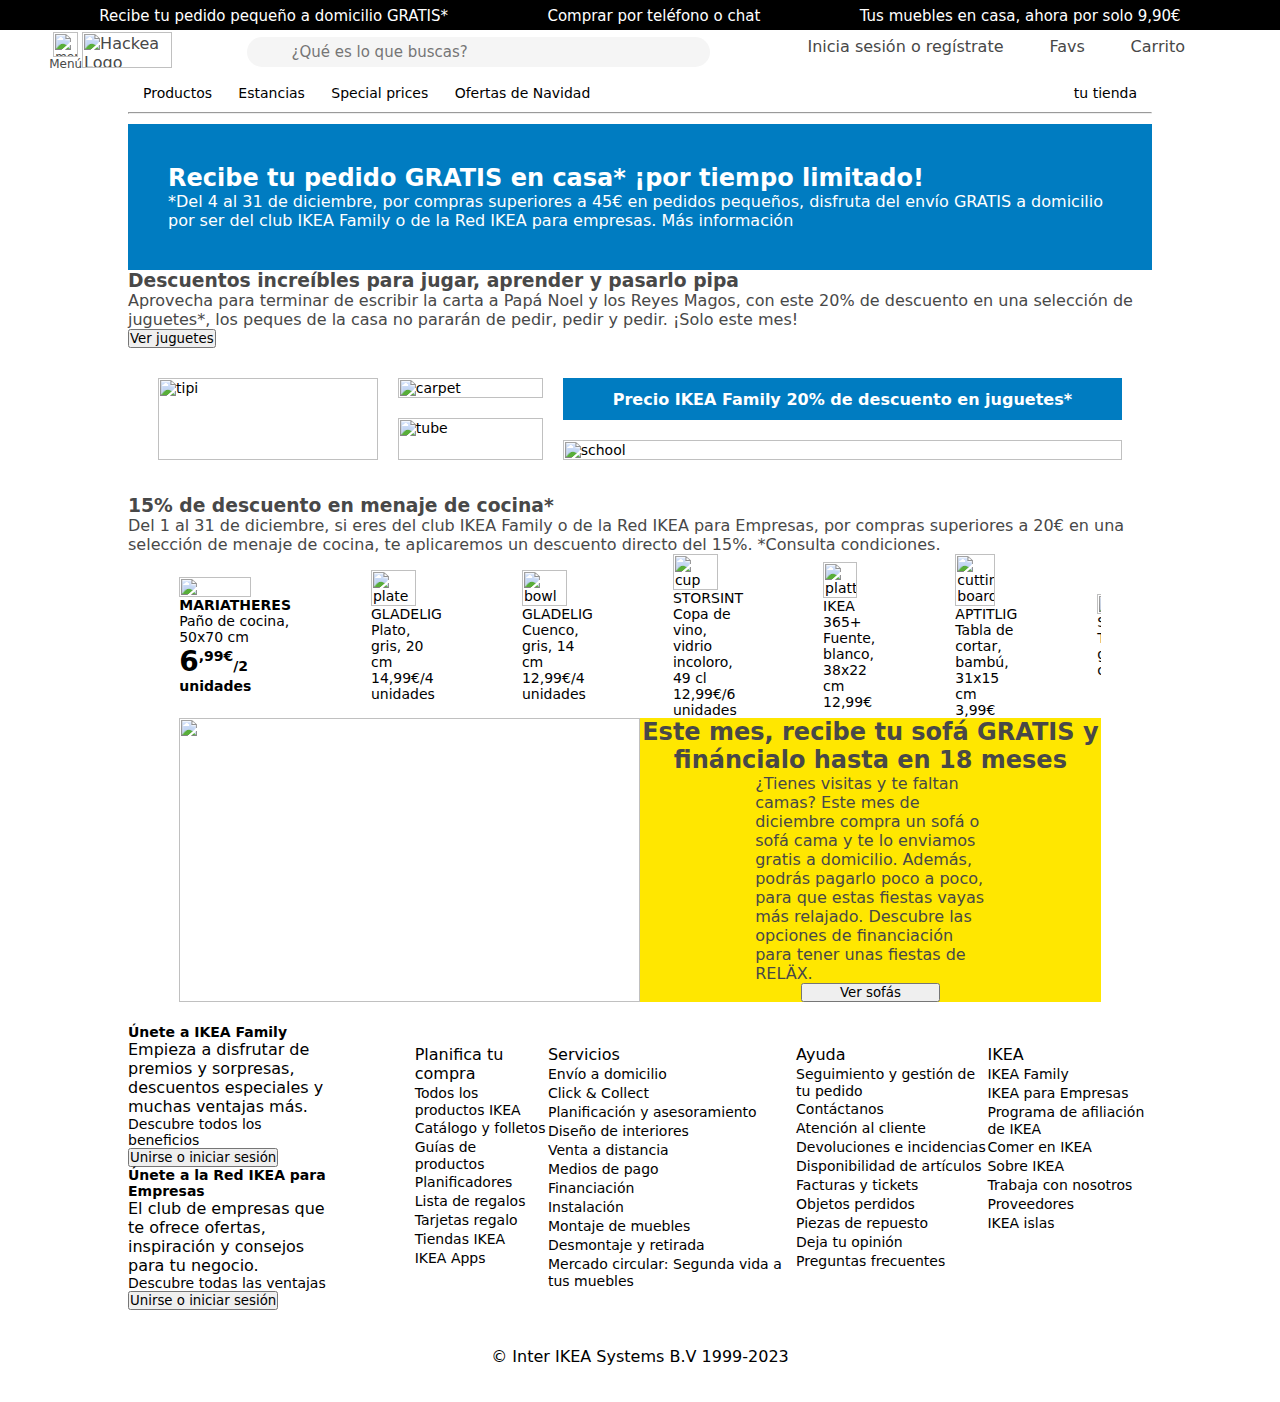
==== commit 35e75e77: "hover y estilo .kitchen guay para implementar a los <a>" ====
--- a/index.html
+++ b/index.html
@@ -196,128 +196,153 @@
           <article>
             <a
               rel="noopener"
+              href="https://www.ikea.com/es/es/images/products/mariatheres-pano-cocina-raya-gris-beige__0918036_pe786100_s5.jpg?f=m"
+              >
+              <div class="spriting"><img class="pic1"
+                src="https://www.ikea.com/es/es/images/products/mariatheres-pano-cocina-raya-gris-beige__0918036_pe786100_s5.jpg?f=m"
+                alt=""
+              />
+              <img class="pic2" src="https://www.ikea.com/es/es/images/products/mariatheres-pano-cocina-raya-gris-beige__0918037_pe786101_s5.jpg?f=m" alt="">
+            </div>
+              <h5>MARIATHERES</h5>
+              <p>Paño de cocina, 50x70 cm <div><span>6<sup>,99€</sup></span>/2 unidades</div></p></a
+            >
+          </article>
+
+<!--           <article>
+            <a
+              rel="noopener"
+              href=""
+              >
+              <div class="spriting"><img class="pic1"
+                src=""
+              />
+              <img class="pic2" src="" >
+            </div>
+              <h5></h5>
+              <p><div><span><sup></sup></span></div></p></a
+            >
+          </article> -->
+
+          <article>
+            <a rel="noopener"
               href="https://www.ikea.com/es/es/p/gladelig-plato-gris-10457145/"
-              ><img
+              ><img class="pic1"
                 src="https://www.ikea.com/es/es/images/products/gladelig-plato-gris__0799750_pe767616_s5.jpg?f=xs"
                 alt="plate"
               />
-              <p>GLADELIG Plato, gris, 20 cm 14,99€/4 unidad</p>
+              <img class="pic2" src="https://www.ikea.com/es/es/images/products/gladelig-plato-gris__0908633_pe783345_s5.jpg?f=xs" alt="">
+              <p>GLADELIG Plato, gris, 20 cm 14,99€/4 unidades</p>
             </a>
           </article>
-          <!-- https://www.ikea.com/es/es/images/products/gladelig-plato-gris__0908633_pe783345_s5.jpg?f=xs -->
+
           <article>
             <a
               rel="noopener"
               href="https://www.ikea.com/es/es/p/gladelig-cuenco-gris-90457165/"
             >
-              <img
+              <img class="pic1"
                 src="https://www.ikea.com/es/es/images/products/gladelig-cuenco-gris__0799737_pe767611_s5.jpg?f=xs"
                 alt="bowl"
               />
-              <p>Cuenco, gris, 14 cm 12,99€/4 unidad</p>
+              <img class="pic2" src="https://www.ikea.com/es/es/images/products/gladelig-cuenco-gris__1196665_pe903132_s5.jpg?f=xs" alt="">
+              <p>GLADELIG Cuenco, gris, 14 cm 12,99€/4 unidades</p>
             </a>
           </article>
-          <!-- https://www.ikea.com/es/es/images/products/gladelig-cuenco-gris__1196665_pe903132_s5.jpg?f=xs -->
           <article>
             <a
               rel="noopener"
               href="https://www.ikea.com/es/es/p/storsint-copa-vino-vidrio-incoloro-30396288/"
-              ><img
+              ><img class="pic1"
                 src="https://www.ikea.com/es/es/images/products/storsint-copa-vino-vidrio-incoloro__0641297_pe700403_s5.jpg?f=xs"
                 alt="cup"
-              />
+                />
+                <img class="pic2" src="https://www.ikea.com/es/es/images/products/storsint-copa-vino-vidrio-incoloro__0641295_pe700405_s5.jpg?f=xs" alt="">
               <p>
-                STORSINT Copa de vino, vidrio incoloro, 49 cl 12,99€/6 unidad
-              </p></a
-            >
-          </article>
-          <!-- https://www.ikea.com/es/es/images/products/storsint-copa-vino-vidrio-incoloro__0641295_pe700405_s5.jpg?f=xs -->
+                STORSINT Copa de vino, vidrio incoloro, 49 cl 12,99€/6 unidades
+              </p></a>
+          </article>
+        
           <article>
             <a
               rel="noopener"
               href="https://www.ikea.com/es/es/p/ikea-365--fuente-blanco-30278398/"
-              ><img
+              ><img class="pic1"
                 src="https://www.ikea.com/es/es/images/products/ikea-365-fuente-blanco__0710564_pe727632_s5.jpg?f=xs"
                 alt="platter"
               />
+              <img class="pic2" src="https://www.ikea.com/es/es/images/products/ikea-365-fuente-blanco__0331052_pe523098_s5.jpg?f=xs" alt="">
               <p>IKEA 365+ Fuente, blanco, 38x22 cm 12,99€</p></a
             >
           </article>
-          <!-- https://www.ikea.com/es/es/images/products/ikea-365-fuente-blanco__0331052_pe523098_s5.jpg?f=xs -->
+          
           <article>
             <a
               rel="noopener"
               href="https://www.ikea.com/es/es/p/aptitlig-tabla-cortar-bambu-40557247/"
             >
-              <img
+              <img class="pic1"
                 src="https://www.ikea.com/es/es/images/products/aptitlig-tabla-cortar-bambu__1196326_pe902926_s5.jpg?f=xs"
                 alt="cutting board"
               />
+              <img class="pic2" src="https://www.ikea.com/es/es/images/products/aptitlig-tabla-cortar-bambu__1196324_pe902928_s5.jpg?f=xs" alt="">
               <p>APTITLIG Tabla de cortar, bambú, 31x15 cm 3,99€</p></a
             >
           </article>
-          <!-- https://www.ikea.com/es/es/images/products/aptitlig-tabla-cortar-bambu__1196324_pe902928_s5.jpg?f=xs -->
+          
           <article>
             <a
               rel="noopener"
               href="https://www.ikea.com/es/es/p/sandskadda-tazon-beige-grisaceo-90559456/"
-              ><img
+              ><img class="pic1"
                 src="https://www.ikea.com/es/es/images/products/sandskadda-tazon-beige-grisaceo__1200179_pe904876_s5.jpg?f=xs"
                 alt="mug"
               />
+              <img class="pic2" src="https://www.ikea.com/es/es/images/products/sandskadda-tazon-beige-grisaceo__1200177_pe904875_s5.jpg?f=xs" alt="">
               <p>SANDSKÄDDA Tazón, beige grisáceo, 27 cl 1,99€</p></a
             >
           </article>
-          <!-- https://www.ikea.com/es/es/images/products/sandskadda-tazon-beige-grisaceo__1200177_pe904875_s5.jpg?f=xs -->
+
           <article>
             <a
               rel="noopener"
               href="https://www.ikea.com/es/es/p/dragon-cuberteria-24-piezas-acero-inoxidable-90091760/"
-              ><img
+              ><img class="pic1"
                 src="https://www.ikea.com/es/es/images/products/dragon-cuberteria-24-piezas-acero-inoxidable__0711372_pe728215_s5.jpg?f=xs"
                 alt="cutlery"
               />
+              <img class="pic2" src="https://www.ikea.com/es/es/images/products/dragon-cuberteria-24-piezas-acero-inoxidable__0897779_pe613005_s5.jpg?f=xs" alt="">
               <p>DRAGON Cubertería 24 piezas, acero inoxidable 19,99€</p></a
             >
           </article>
-          <!-- https://www.ikea.com/es/es/images/products/dragon-cuberteria-24-piezas-acero-inoxidable__0897779_pe613005_s5.jpg?f=xs -->
+          
           <article>
             <a
               rel="noopener"
               href="https://www.ikea.com/es/es/p/sandskadda-cuenco-beige-grisaceo-40559449/"
-              ><img
+              ><img class="pic1"
                 src="https://www.ikea.com/es/es/images/products/sandskadda-cuenco-beige-grisaceo__1199397_pe904473_s5.jpg?f=xs"
                 alt="bowl"
               />
+              <img class="pic2" src="https://www.ikea.com/es/es/images/products/sandskadda-cuenco-beige-grisaceo__1199393_pe904477_s5.jpg?f=xs" alt="">
               <p>SANDSKÄDDA Cuenco, beige grisáceo, 14 cm 7,99€/4 unidad</p></a
             >
           </article>
-          <!-- https://www.ikea.com/es/es/images/products/sandskadda-cuenco-beige-grisaceo__1199393_pe904477_s5.jpg?f=xs -->
+
           <article>
             <a
               rel="noopener"
               href="https://www.ikea.com/es/es/p/riklig-tetera-vidrio-40297848/"
-              ><img
+              ><img class="pic1"
                 src="https://www.ikea.com/es/es/images/products/riklig-tetera-vidrio__0713346_pe729458_s5.jpg?f=m"
                 alt="kettle"
               />
+              <img class="pic2" src="https://www.ikea.com/es/es/images/products/riklig-tetera-vidrio__1222735_pe914351_s5.jpg?f=m" alt="">
               <p>RIKLIG Tetera, vidrio, 0.6 l 12,99€</p></a
             >
           </article>
-          <!-- https://www.ikea.com/es/es/images/products/riklig-tetera-vidrio__1222735_pe914351_s5.jpg?f=m -->
-          <article>
-            <a
-              rel="noopener"
-              href="https://www.ikea.com/es/es/images/products/mariatheres-pano-cocina-raya-gris-beige__0918036_pe786100_s5.jpg?f=m"
-              ><img
-                src="https://www.ikea.com/es/es/images/products/mariatheres-pano-cocina-raya-gris-beige__0918036_pe786100_s5.jpg?f=m"
-                alt=""
-              />
-              <p>MARIATHERES Paño de cocina, 50x70 cm 6,99€/2 unidad</p></a
-            >
-          </article>
-          <!-- https://www.ikea.com/es/es/images/products/mariatheres-pano-cocina-raya-gris-beige__0918037_pe786101_s5.jpg?f=m -->
-        </div>
+
+              </div>
       </section>
       <aside class="ad tertiary">
         <div class="image">
--- a/style3.css
+++ b/style3.css
@@ -76,9 +76,7 @@
 
 a {
   color: black;
-}
-a:hover {
-text-decoration: underline;
+  font-size: 14px;
 }
 
 body {
@@ -315,12 +313,63 @@
 }
 .carousel img {
   width: auto;
-  height: 90%;
-  max-height: 500px;
-}
+  height: 80%;
+  max-height: 300px;
+}
+
 .carousel p {
   text-align: center;
 }
+
+.pic2 {
+  display: none;
+}
+.spriting:hover {
+  .pic2 {
+    display: block;
+  }
+}
+.spriting:hover {
+  .pic1 {
+    display: none;
+  }
+}
+
+.carousel a:hover {
+  h5 {
+    text-decoration: underline;
+  }
+  }
+
+h5 {
+  font-size: 14px;
+  font-weight: 700;
+}
+
+.carousel p {
+  text-align: start;
+  font-size: 14px;
+}
+
+.carousel div {
+  font-weight: 700;
+  display: block;
+}
+
+.carousel span {
+  font-size: 28px;
+}
+
+.carousel sub {
+  font-weight: 700;
+  font-weight: 14px;
+}
+
+.carousel span sup, sub {
+  font-weight: 700;
+  font-size: 14px;
+}
+
 .tertiary {
   display: flex;
   object-fit: cover;
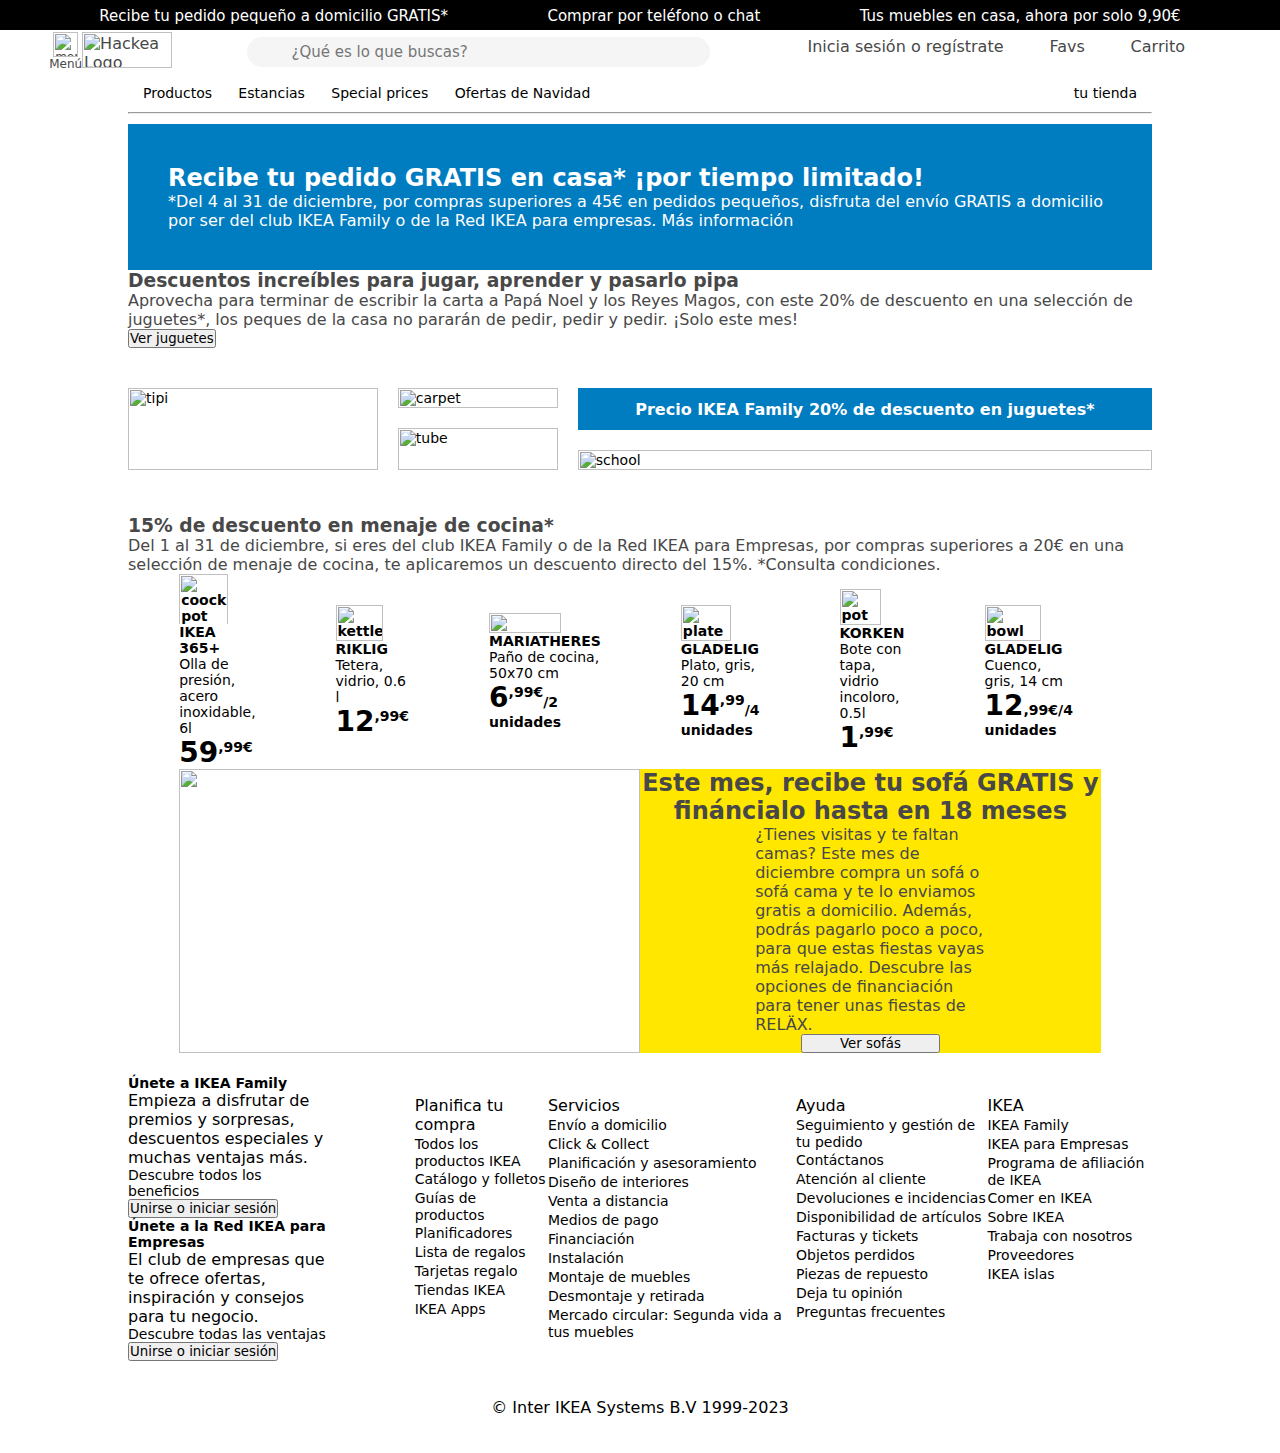
==== commit 38707297: "texto de .kitchen empepinado" ====
--- a/index.html
+++ b/index.html
@@ -10,7 +10,7 @@
     />
     <title>HACKEA</title>
   </head>
-  <body data-new-gr-c-s-check-loaded="14.1147.0" data-gr-ext-installed="">
+  <body>
     <header>
       <div class="initad">
         <nav>
@@ -196,6 +196,35 @@
           <article>
             <a
               rel="noopener"
+              href="https://www.ikea.com/es/es/p/ikea-365-olla-presion-acero-inoxidable-20463650/">
+              <div class="spriting"><img class="pic1"
+                src="https://www.ikea.com/es/es/images/products/ikea-365-olla-presion-acero-inoxidable__0812235_pe771975_s5.jpg?f=m"
+                alt="coocking pot"
+              />
+              <img class="pic2" src="https://www.ikea.com/es/es/images/products/ikea-365-olla-presion-acero-inoxidable__0930851_pe790919_s5.jpg?f=m">
+            </div>
+              <h5>IKEA 365+</h5>
+              <p>Olla de presión, acero inoxidable, 6l<div><span>59<sup>,99€</sup></span></div></p></a
+            >
+          </article>
+          <article>
+            <a
+              rel="noopener"
+              href="https://www.ikea.com/es/es/p/riklig-tetera-vidrio-40297848/"
+              >
+              <div class="spriting"><img class="pic1"
+                src="https://www.ikea.com/es/es/images/products/riklig-tetera-vidrio__0713346_pe729458_s5.jpg?f=m"
+                alt="kettle"
+              />
+              <img class="pic2" src="https://www.ikea.com/es/es/images/products/riklig-tetera-vidrio__1222735_pe914351_s5.jpg?f=m">
+            </div>
+            <h5>RIKLIG</h5>
+              <p>Tetera, vidrio, 0.6 l<div><span>12<sup>,99€</sup></span></div></p></a
+            >
+          </article>
+          <article>
+            <a
+              rel="noopener"
               href="https://www.ikea.com/es/es/images/products/mariatheres-pano-cocina-raya-gris-beige__0918036_pe786100_s5.jpg?f=m"
               >
               <div class="spriting"><img class="pic1"
@@ -216,6 +245,7 @@
               >
               <div class="spriting"><img class="pic1"
                 src=""
+                alt=""
               />
               <img class="pic2" src="" >
             </div>
@@ -225,15 +255,34 @@
           </article> -->
 
           <article>
-            <a rel="noopener"
+            <a
+              rel="noopener"
               href="https://www.ikea.com/es/es/p/gladelig-plato-gris-10457145/"
-              ><img class="pic1"
-                src="https://www.ikea.com/es/es/images/products/gladelig-plato-gris__0799750_pe767616_s5.jpg?f=xs"
-                alt="plate"
-              />
-              <img class="pic2" src="https://www.ikea.com/es/es/images/products/gladelig-plato-gris__0908633_pe783345_s5.jpg?f=xs" alt="">
-              <p>GLADELIG Plato, gris, 20 cm 14,99€/4 unidades</p>
-            </a>
+              >
+              <div class="spriting"><img class="pic1"
+                src="https://www.ikea.com/es/es/images/products/gladelig-plato-gris__0799750_pe767616_s5.jpg?f=xs" alt="plate"
+              />
+              <img class="pic2" src="https://www.ikea.com/es/es/images/products/gladelig-plato-gris__0908633_pe783345_s5.jpg?f=xs" >
+            </div>
+              <h5>GLADELIG</h5>
+              <p>Plato, gris, 20 cm<div><span>14<sup>,99</sup></span>/4 unidades</div></p></a
+            >
+          </article>
+
+          <article>
+            <a
+              rel="noopener"
+              href="https://www.ikea.com/es/es/p/korken-bote-con-tapa-vidrio-incoloro-70213545/"
+              >
+              <div class="spriting"><img class="pic1"
+                src="https://www.ikea.com/es/es/images/products/korken-bote-con-tapa-vidrio-incoloro__0713740_pe729739_s5.jpg?f=m"
+                alt="pot"
+              />
+              <img class="pic2" src="https://www.ikea.com/es/es/images/products/korken-bote-con-tapa-vidrio-incoloro__1060991_ph162475_s5.jpg?f=m" >
+            </div>
+              <h5>KORKEN</h5>
+              <p>Bote con tapa, vidrio incoloro, 0.5l<div><span>1<sup>,99€</sup></span></div></p></a
+            >
           </article>
 
           <article>
@@ -241,38 +290,47 @@
               rel="noopener"
               href="https://www.ikea.com/es/es/p/gladelig-cuenco-gris-90457165/"
             >
+            <div class="spriting">
               <img class="pic1"
                 src="https://www.ikea.com/es/es/images/products/gladelig-cuenco-gris__0799737_pe767611_s5.jpg?f=xs"
                 alt="bowl"
               />
-              <img class="pic2" src="https://www.ikea.com/es/es/images/products/gladelig-cuenco-gris__1196665_pe903132_s5.jpg?f=xs" alt="">
-              <p>GLADELIG Cuenco, gris, 14 cm 12,99€/4 unidades</p>
+              <img class="pic2" src="https://www.ikea.com/es/es/images/products/gladelig-cuenco-gris__1196665_pe903132_s5.jpg?f=xs">
+            </div>
+            <h5>GLADELIG</h5>
+              <p>Cuenco, gris, 14 cm <div><span>12</span>,99€/4 unidades</div></p>
             </a>
           </article>
+
           <article>
             <a
               rel="noopener"
               href="https://www.ikea.com/es/es/p/storsint-copa-vino-vidrio-incoloro-30396288/"
-              ><img class="pic1"
+              >
+              <div class="spriting"><img class="pic1"
                 src="https://www.ikea.com/es/es/images/products/storsint-copa-vino-vidrio-incoloro__0641297_pe700403_s5.jpg?f=xs"
                 alt="cup"
-                />
-                <img class="pic2" src="https://www.ikea.com/es/es/images/products/storsint-copa-vino-vidrio-incoloro__0641295_pe700405_s5.jpg?f=xs" alt="">
-              <p>
-                STORSINT Copa de vino, vidrio incoloro, 49 cl 12,99€/6 unidades
-              </p></a>
-          </article>
-        
+              />
+              <img class="pic2" src="https://www.ikea.com/es/es/images/products/storsint-copa-vino-vidrio-incoloro__0641295_pe700405_s5.jpg?f=xs">
+            </div>
+              <h5>STORSINT</h5>
+              <p>Copa de vino, vidrio incoloro, 49 cl<div><span>12<sup>,99€</sup></span>/6 unidades</div></p></a
+            >
+          </article>
+          
           <article>
             <a
               rel="noopener"
               href="https://www.ikea.com/es/es/p/ikea-365--fuente-blanco-30278398/"
-              ><img class="pic1"
+              >
+              <div class="spriting"><img class="pic1"
                 src="https://www.ikea.com/es/es/images/products/ikea-365-fuente-blanco__0710564_pe727632_s5.jpg?f=xs"
                 alt="platter"
               />
-              <img class="pic2" src="https://www.ikea.com/es/es/images/products/ikea-365-fuente-blanco__0331052_pe523098_s5.jpg?f=xs" alt="">
-              <p>IKEA 365+ Fuente, blanco, 38x22 cm 12,99€</p></a
+              <img class="pic2" src="https://www.ikea.com/es/es/images/products/ikea-365-fuente-blanco__0331052_pe523098_s5.jpg?f=xs">
+            </div>
+            <h5>IKEA 365+</h5>
+              <p>Fuente, blanco, 38x22 cm <div><span>12<sup>,99€</sup></span></div></p></a
             >
           </article>
           
@@ -281,12 +339,15 @@
               rel="noopener"
               href="https://www.ikea.com/es/es/p/aptitlig-tabla-cortar-bambu-40557247/"
             >
+            <div class="spriting">
               <img class="pic1"
                 src="https://www.ikea.com/es/es/images/products/aptitlig-tabla-cortar-bambu__1196326_pe902926_s5.jpg?f=xs"
                 alt="cutting board"
               />
-              <img class="pic2" src="https://www.ikea.com/es/es/images/products/aptitlig-tabla-cortar-bambu__1196324_pe902928_s5.jpg?f=xs" alt="">
-              <p>APTITLIG Tabla de cortar, bambú, 31x15 cm 3,99€</p></a
+              <img class="pic2" src="https://www.ikea.com/es/es/images/products/aptitlig-tabla-cortar-bambu__1196324_pe902928_s5.jpg?f=xs">
+            </div>
+            <h5>APTITLIG</h5>
+              <p>Tabla de cortar, bambú, 31x15 cm <div><span>3<sup>,99€</sup></span></div></p></a
             >
           </article>
           
@@ -294,55 +355,53 @@
             <a
               rel="noopener"
               href="https://www.ikea.com/es/es/p/sandskadda-tazon-beige-grisaceo-90559456/"
-              ><img class="pic1"
+              >
+              <div class="spriting">
+              <img class="pic1"
                 src="https://www.ikea.com/es/es/images/products/sandskadda-tazon-beige-grisaceo__1200179_pe904876_s5.jpg?f=xs"
                 alt="mug"
               />
-              <img class="pic2" src="https://www.ikea.com/es/es/images/products/sandskadda-tazon-beige-grisaceo__1200177_pe904875_s5.jpg?f=xs" alt="">
-              <p>SANDSKÄDDA Tazón, beige grisáceo, 27 cl 1,99€</p></a
-            >
-          </article>
-
-          <article>
-            <a
-              rel="noopener"
-              href="https://www.ikea.com/es/es/p/dragon-cuberteria-24-piezas-acero-inoxidable-90091760/"
-              ><img class="pic1"
+              <img class="pic2" src="https://www.ikea.com/es/es/images/products/sandskadda-tazon-beige-grisaceo__1200177_pe904875_s5.jpg?f=xs">
+            </div>
+            <h5>SANDSKÄDDA</h5>
+              <p>Tazón, beige grisáceo, 27 cl<div><span>1<sup>,99€</sup></span></div></p></a
+            >
+          </article>
+
+          <article>
+            <a
+              rel="noopener"
+              href="https://www.ikea.com/es/es/p/dragon-cuberteria-24-piezas-acero-inoxidable-90091760/">
+              <div class="spriting">
+              <img class="pic1"
                 src="https://www.ikea.com/es/es/images/products/dragon-cuberteria-24-piezas-acero-inoxidable__0711372_pe728215_s5.jpg?f=xs"
                 alt="cutlery"
               />
-              <img class="pic2" src="https://www.ikea.com/es/es/images/products/dragon-cuberteria-24-piezas-acero-inoxidable__0897779_pe613005_s5.jpg?f=xs" alt="">
-              <p>DRAGON Cubertería 24 piezas, acero inoxidable 19,99€</p></a
-            >
-          </article>
+              <img class="pic2" src="https://www.ikea.com/es/es/images/products/dragon-cuberteria-24-piezas-acero-inoxidable__0897779_pe613005_s5.jpg?f=xs">
+              </div>
+              <h5>DRAGON</h5>
+              <p>Cubertería 24 piezas, acero inoxidable<div><span>19<sup>,99€</sup></span></div></p></a
+            >
           
+          </article>
           <article>
             <a
               rel="noopener"
               href="https://www.ikea.com/es/es/p/sandskadda-cuenco-beige-grisaceo-40559449/"
-              ><img class="pic1"
+              >
+              <div class="spriting">
+                <img class="pic1"
                 src="https://www.ikea.com/es/es/images/products/sandskadda-cuenco-beige-grisaceo__1199397_pe904473_s5.jpg?f=xs"
                 alt="bowl"
               />
-              <img class="pic2" src="https://www.ikea.com/es/es/images/products/sandskadda-cuenco-beige-grisaceo__1199393_pe904477_s5.jpg?f=xs" alt="">
-              <p>SANDSKÄDDA Cuenco, beige grisáceo, 14 cm 7,99€/4 unidad</p></a
-            >
-          </article>
-
-          <article>
-            <a
-              rel="noopener"
-              href="https://www.ikea.com/es/es/p/riklig-tetera-vidrio-40297848/"
-              ><img class="pic1"
-                src="https://www.ikea.com/es/es/images/products/riklig-tetera-vidrio__0713346_pe729458_s5.jpg?f=m"
-                alt="kettle"
-              />
-              <img class="pic2" src="https://www.ikea.com/es/es/images/products/riklig-tetera-vidrio__1222735_pe914351_s5.jpg?f=m" alt="">
-              <p>RIKLIG Tetera, vidrio, 0.6 l 12,99€</p></a
-            >
-          </article>
-
-              </div>
+              <img class="pic2" src="https://www.ikea.com/es/es/images/products/sandskadda-cuenco-beige-grisaceo__1199393_pe904477_s5.jpg?f=xs">
+            </div>
+            <h5>SANDSKÄDDA</h5>
+              <p>Cuenco, beige grisáceo, 14 cm <div><span>7<sup>,99€</sup></span>/4 unidades</div></p></a
+            >
+          </article>
+        </div>
+        </div>
       </section>
       <aside class="ad tertiary">
         <div class="image">
--- a/style3.css
+++ b/style3.css
@@ -63,6 +63,10 @@
   --product-image-radius-m: 0px;
   --product-image-radius-s: 0px;
   --product-image-transform: none;
+  --margin-bottom-s: 2.5rem;
+  --margin-bottom-l: 4rem;
+  --margin-bt-s: 2.5rem 0px;
+  --margin-bt-l: 4rem 0px;
 }
 
 * {
@@ -94,6 +98,11 @@
   flex-wrap: wrap;
   width: 100%;
 }
+
+ul a:hover {
+  text-decoration: underline;
+}
+
 .initad {
   padding-bottom: 0px;
 }
@@ -238,6 +247,7 @@
   margin: 30px;
   gap: 20px;
   align-items: center;
+  margin: var(--margin-bt-s);
 }
 .tipi {
   grid-column: 1/5;
@@ -314,7 +324,7 @@
 .carousel img {
   width: auto;
   height: 80%;
-  max-height: 300px;
+  max-height: 50px;
 }
 
 .carousel p {
@@ -429,6 +439,7 @@
   color: black;
   font-style: normal;
 }
+
 .fidelity {
   grid-column: 1/2;
   grid-row: 1/2;
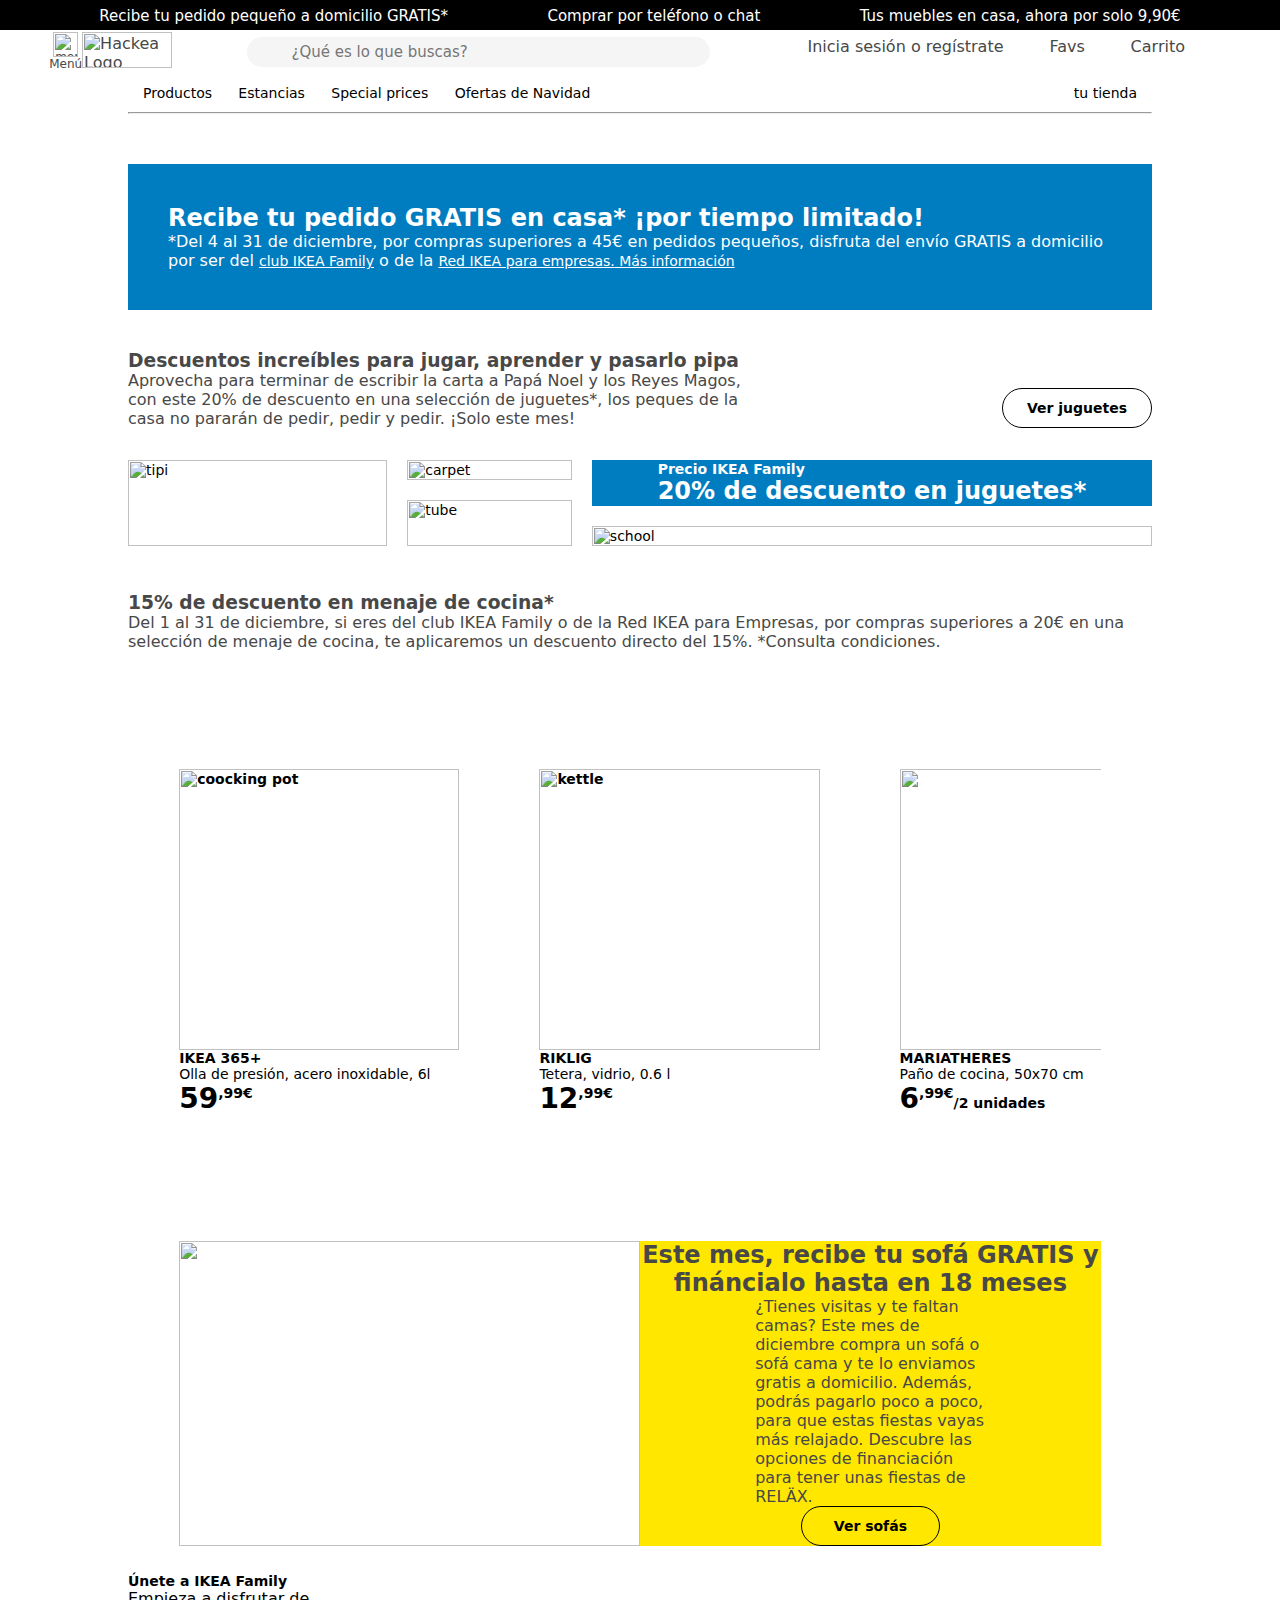
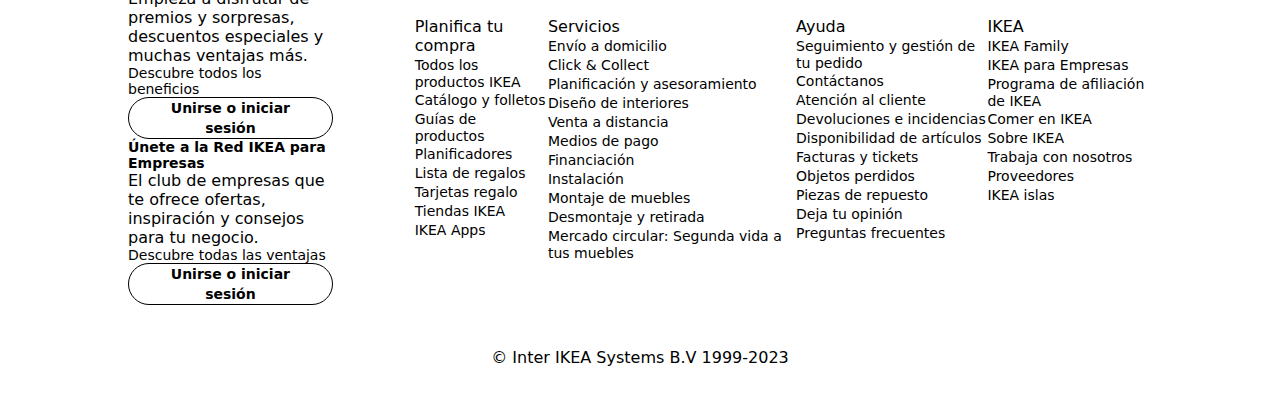
==== commit c88513ae: "botoneo" ====
--- a/index.html
+++ b/index.html
@@ -113,8 +113,8 @@
         <h2>Recibe tu pedido GRATIS en casa* ¡por tiempo limitado!</h2>
         <p>
           *Del 4 al 31 de diciembre, por compras superiores a 45€ en pedidos
-          pequeños, disfruta del envío GRATIS a domicilio por ser del club IKEA
-          Family o de la Red IKEA para empresas. Más información
+          pequeños, disfruta del envío GRATIS a domicilio por ser del <a href="https://ikea.com/es/es/profile/signup/">club IKEA
+            Family</a> o de la <a href="https://biz.ikea.com/es/es/profile/register-network">Red IKEA para empresas.</a><a href="https://www.ikea.com/es/es/customer-service/services/delivery/"> Más información</a>
         </p>
       </aside>
       <section class="children">
@@ -128,7 +128,9 @@
               pedir. ¡Solo este mes!
             </p>
           </div>
-          <button class="ver">Ver juguetes</button>
+          <div class="ver">
+          <a href="https://www.ikea.com/es/es/cat/juguetes-juegos-18734/"><button>Ver juguetes</button></a>
+        </div>
         </div>
         <div class="gallery">
           <!-- <div class="star"> -->
@@ -174,9 +176,12 @@
             /></a>
           </article>
           <aside class="ad secondary">
-            <h4>
-              Precio IKEA Family <span>20% de descuento en juguetes*</span>
-            </h4>
+            <a href="#">
+              <h4>
+                Precio IKEA Family <span>20% de descuento en juguetes*</span>
+              </h4>
+            </a>
+            
           </aside>
           <!--  </div>
       </div> -->
--- a/style3.css
+++ b/style3.css
@@ -67,6 +67,10 @@
   --margin-bottom-l: 4rem;
   --margin-bt-s: 2.5rem 0px;
   --margin-bt-l: 4rem 0px;
+  --padding-trbl-s: 2.5em;
+  --padding-trbl-l: 4em;
+  --ad-font-size-main: 24px;
+  --ad-font-size-sub: 12px;
 }
 
 * {
@@ -76,6 +80,29 @@
   list-style: none;
   text-decoration: none;
   font-family: var(--ikea-font);
+}
+
+button {
+border-style: solid;
+border-color: black;
+position: relative;
+font-size: .875rem;
+background: none;
+border-width: 1px;
+padding: 0;
+line-height: 1.4285714286;
+font-weight: bold;
+border-radius: 64px;
+cursor: pointer;
+width: 100%;
+min-height: 2.5rem;
+padding: 0 1.5rem;
+}
+button:hover {
+  border-width: 3px;
+  transition-property: opacity,transform;
+  transition-duration: 250ms;
+  transition-timing-function: cubic-bezier(0.4, 0, 0.4, 1);
 }
 
 a {
@@ -233,21 +260,42 @@
   background-color: #007cc1;
   color: white;
   width: 100%;
-  padding: 40px;
+  padding: var(--padding-trbl-s);
+  margin: var(--margin-bt-s);
+}
+.primary a {
+  color: white;
+  text-decoration: underline;
 }
 .children {
   display: flex;
   flex-direction: column;
   width: 100%;
 }
+
+.children .title {
+  margin-bottom: 2rem;
+  display: flex;
+  justify-content: space-between;
+}
+
+.text {
+  width: 60%;
+}
+
+.ver {
+  width: 20%;
+  display: flex;
+  align-items: end;
+  justify-content: end;
+}
+
 .gallery {
   display: grid;
   grid-template-columns: repeat(8 1fr);
   grid-template-rows: 0.33fr 0.33fr 0.33fr;
-  margin: 30px;
   gap: 20px;
   align-items: center;
-  margin: var(--margin-bt-s);
 }
 .tipi {
   grid-column: 1/5;
@@ -273,30 +321,59 @@
   align-items: center;
   align-content: center;
   justify-items: center;
-}
+  background-color: #007cc1;
+  color: white;
+  height: 100%;
+  width: 100%;
+  display: flex;
+  word-break: break-word;
+  flex-direction: column;
+  justify-content: center;
+  padding: 1rem;
+  font-size: var(--ad-font-size-sub);
+}
+
+.secondary h4 span {
+  font-size: var(--ad-font-size-main);
+  display: block;
+}
+
+.secondary a {
+  color: white;
+}
+
+.secondary:hover {
+  h4 {
+    text-decoration: underline;
+  }
+}
+
 .product a img {
   object-fit: cover;
   width: 100%;
   height: 100%;
-
-  /* gap: 20px; */
-}
+}
+
 .gallery article {
   width: auto;
   height: 100%;
 }
 
-.secondary {
-  background-color: #007cc1;
-  color: white;
-  height: 100%;
-}
 .kitchen {
   display: flex;
   flex-direction: column;
   width: 100%;
   align-items: center;
-}
+  margin: var(--margin-bottom-s);
+}
+
+.kitchen .title {
+  margin-bottom: 2rem;
+  display: flex;
+  flex-direction: column;
+  justify-content: space-between;
+}
+
 .carousel {
   display: flex;
   flex-wrap: nowrap;
@@ -315,16 +392,20 @@
   justify-items: center;
   align-content: center;
   align-items: center;
+  width: 280.19px;
+  height: 518.13px;
 }
 .carousel a {
   display: flex;
   flex-direction: column;
   justify-items: center;
+  /*   width: 280.19px;
+  height: 518.13px; */
 }
 .carousel img {
   width: auto;
-  height: 80%;
-  max-height: 50px;
+  height: 280.19px;
+  height: 280.19px;
 }
 
 .carousel p {
@@ -349,7 +430,7 @@
   h5 {
     text-decoration: underline;
   }
-  }
+}
 
 h5 {
   font-size: 14px;
@@ -375,7 +456,8 @@
   font-weight: 14px;
 }
 
-.carousel span sup, sub {
+.carousel span sup,
+sub {
   font-weight: 700;
   font-size: 14px;
 }
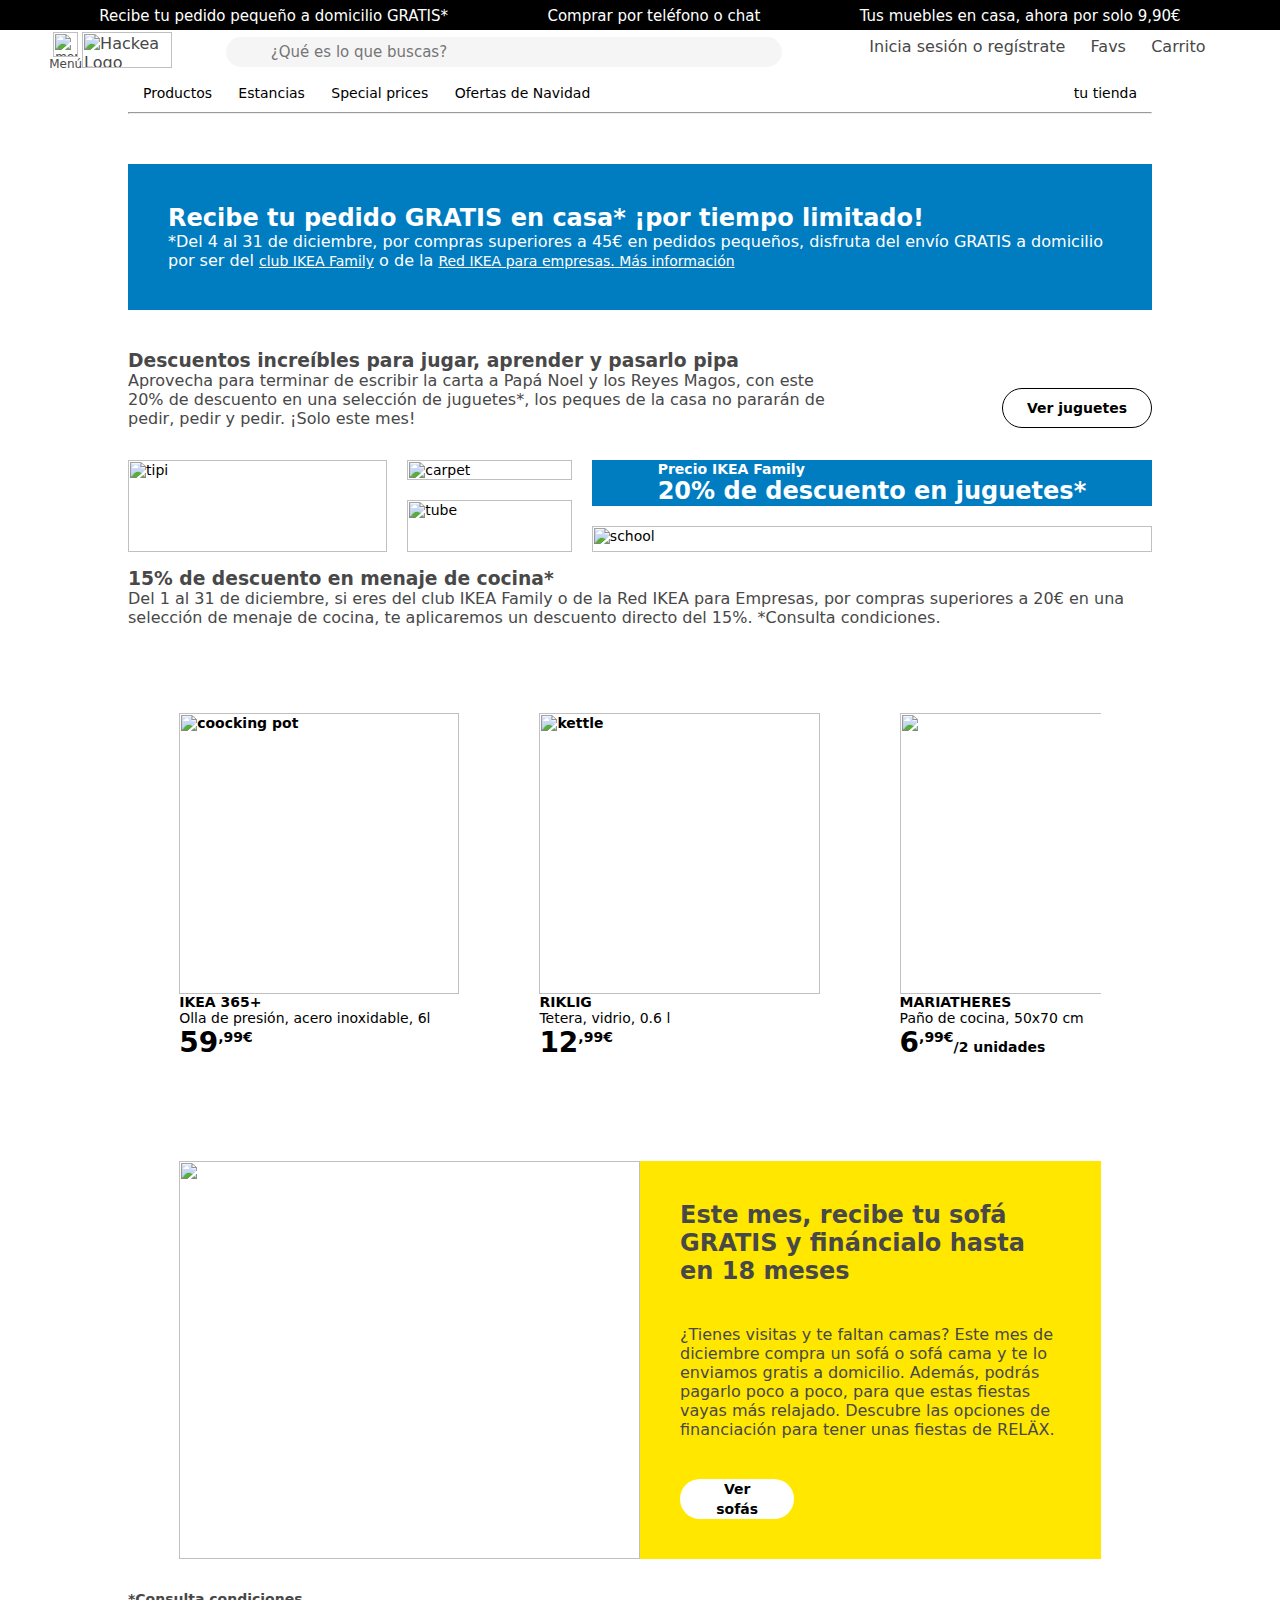
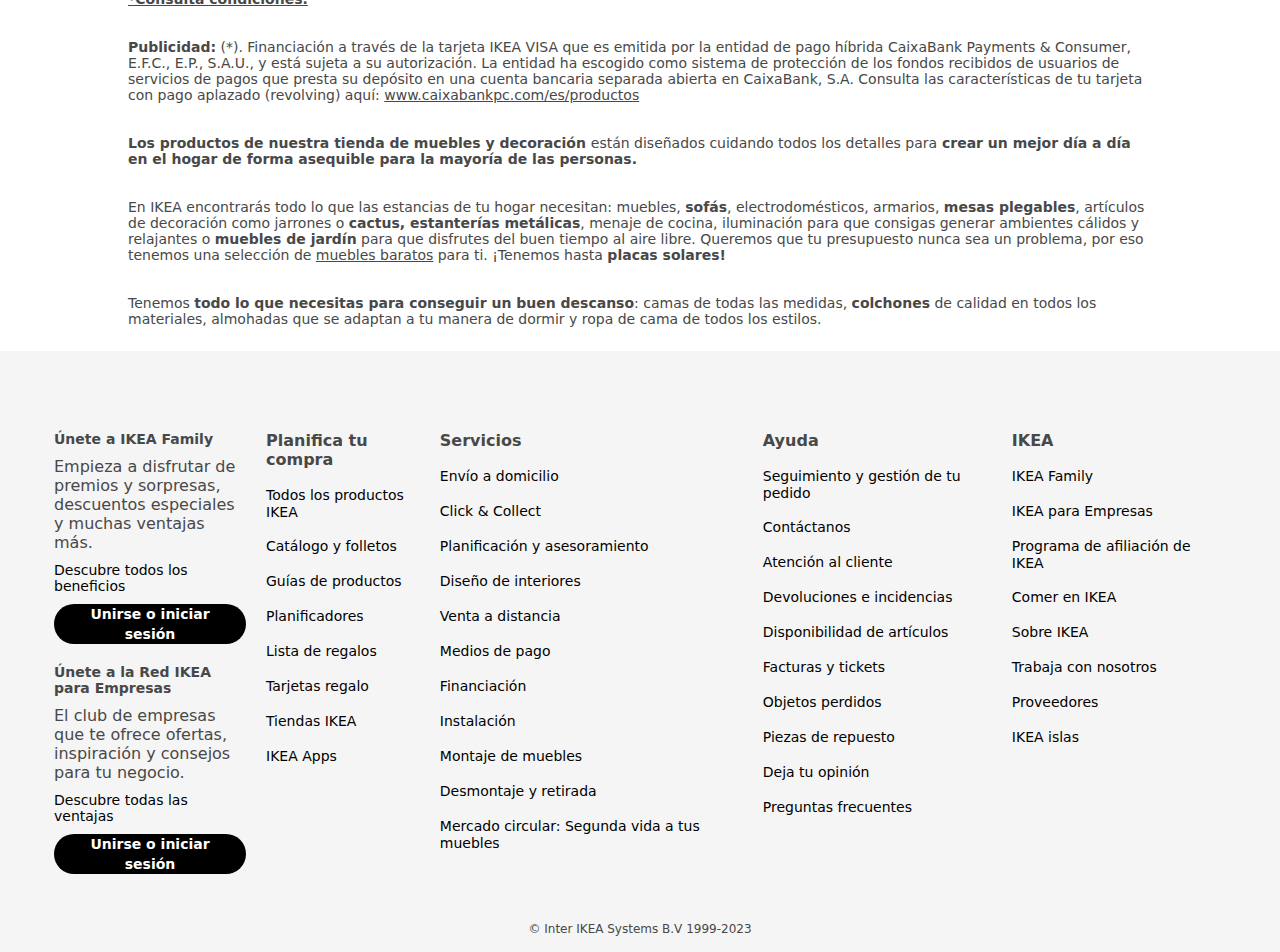
==== commit e808ca6e: "layouting" ====
--- a/index.html
+++ b/index.html
@@ -63,7 +63,7 @@
           <input
             type="search"
             name="Qué es lo que buscas?"
-            id="search"
+            id="rastrea"
             placeholder="         ¿Qué es lo que buscas?"
           />
         </div>
@@ -431,10 +431,31 @@
           <button>Ver sofás</button>
         </div>
       </aside>
+      <article class="conditions">
+        <p>
+          <a href="https://www.ikea.com/es/es/customer-service/terms-conditions/condiciones-legales-de-la-oferta-de-acumula-con-tus-compras-pub11a54020">*Consulta condiciones.</a>
+        </p>
+<p>
+<span>Publicidad:</span> (*). Financiación a través de la tarjeta IKEA VISA que es emitida por la entidad de pago híbrida CaixaBank Payments & Consumer, E.F.C., E.P., S.A.U., y está sujeta a su autorización. La entidad ha escogido como sistema de protección de los fondos recibidos de usuarios de servicios de pagos que presta su depósito en una cuenta bancaria separada abierta en CaixaBank, S.A. Consulta las características de tu tarjeta con pago aplazado (revolving) aquí: <a class="bank" href="https://www.caixabankpc.com/es/productos">www.caixabankpc.com/es/productos</a>
+</p>
+<p>
+<span>Los productos de nuestra tienda de muebles y decoración </span>están diseñados cuidando todos los detalles para<span> crear un mejor día a día en el hogar de forma asequible para la mayoría de las personas.</span>
+</p>
+<p>
+En IKEA encontrarás todo lo que las estancias de tu hogar necesitan: muebles, <span>sofás</span>, electrodomésticos, armarios, <span>mesas plegables</span>, artículos de decoración como jarrones o <span>cactus, estanterías metálicas</span>, menaje de cocina, iluminación para que consigas generar ambientes cálidos y relajantes o <span>muebles de jardín</span> para que disfrutes del buen tiempo al aire libre. Queremos que tu presupuesto nunca sea un problema, por eso tenemos una selección de <span class="cheap">muebles baratos</span> para ti. ¡Tenemos hasta <span>placas solares! </span>
+</p>
+<p>
+Tenemos <span>todo lo que necesitas para conseguir un buen descanso</span>: camas de todas las medidas, <span>colchones</span> de calidad en todos los materiales, almohadas que se adaptan a tu manera de dormir y ropa de cama de todos los estilos.
+</p>
+<p>
+Si necesitas inspiración para hacer un regalo, te recomendamos que eches un vistazo a nuestra selección de <span>regalos originales</span>.
+</p>        
+      </article>
     </main>
     <footer>
+      <div class="direct">
       <aside class="fidelity">
-        <div>
+        <div class="family">
           <h5>Únete a IKEA Family</h5>
           <p>
             Empieza a disfrutar de premios y sorpresas, descuentos especiales y
@@ -445,9 +466,9 @@
             href="https://www.ikea.com/es/es/ikea-family/?itm_campaign=family&amp;itm_element=footer&amp;itm_content=benefits"
             >Descubre todos los beneficios</a
           >
-          <button class="community">Unirse o iniciar sesión</button>
-        </div>
-        <div>
+          <button>Unirse o iniciar sesión</button>
+        </div>
+        <div  class="business">
           <h5>Únete a la Red IKEA para Empresas</h5>
           <p>
             El club de empresas que te ofrece ofertas, inspiración y consejos
@@ -458,12 +479,12 @@
             href="https://www.ikea.com/es/es/ikea-business/network/"
             >Descubre todas las ventajas</a
           >
-          <button class="community">Unirse o iniciar sesión</button>
+          <button>Unirse o iniciar sesión</button>
         </div>
       </aside>
       <nav class="access">
         <ul class="planning">
-          Planifica tu compra
+          <h6>Planifica tu compra</h6>
           <li>
             <a
               rel="noopener"
@@ -514,7 +535,7 @@
           </li>
         </ul>
         <ul class="services">
-          Servicios
+          <h6>Servicios</h6>
           <li>
             <a
               rel="noopener"
@@ -594,7 +615,7 @@
           </li>
         </ul>
         <ul class="help">
-          Ayuda
+          <h6>Ayuda</h6>
           <li>
             <a
               rel="noopener"
@@ -667,7 +688,7 @@
           </li>
         </ul>
         <ul class="mark">
-          IKEA
+          <h6>IKEA</h6>
           <li>
             <a rel="noopener" href="https://www.ikea.com/es/es/ikea-family/"
               >IKEA Family</a
@@ -716,6 +737,7 @@
           </li>
         </ul>
       </nav>
+    </div>
       <div class="copyright">
         <p>© Inter IKEA Systems B.V 1999-2023</p>
       </div>
--- a/style3.css
+++ b/style3.css
@@ -101,7 +101,7 @@
 button:hover {
   border-width: 3px;
   transition-property: opacity,transform;
-  transition-duration: 250ms;
+  transition-duration: 2000ms;
   transition-timing-function: cubic-bezier(0.4, 0, 0.4, 1);
 }
 
@@ -173,15 +173,15 @@
 }
 /* NAVIBAR */
 .buscador {
-  width: 50%;
-}
-#search {
+  width: 60%;
+}
+#rastrea {
   background-image: url(https://res.cloudinary.com/df5ikz1ro/image/upload/v1703146246/search-trans_in4brs.png);
   background-repeat: no-repeat;
   background-position: 10px center;
   background-size: 20px;
-  border-style: solid;
-  border-width: 0.3px;
+ /*  border-style: solid; */
+  /* border-width: 0.3px; */
   width: 90%;
   height: 30px;
   font-size: 15px;
@@ -190,6 +190,21 @@
   background-color: rgb(245, 245, 245);
 }
 
+#rastrea:hover {
+  background-color:rgb(var(--colour-neutral-3));
+}
+
+
+
+#rastrea:focus {
+  
+  border-color: red;
+  padding-left: 40px;
+/*   border-style: solid;
+  border-color: #ffe700;
+  border-width: 30px; */
+}
+
 .init {
   width: 10%;
   display: flex;
@@ -251,10 +266,12 @@
 }
 main {
   display: flex;
+  /* flex-wrap: wrap; */
   flex-direction: column;
   margin-top: 10px;
   align-items: center;
-  width: 80%;
+  width: 80vw;
+  gap: 0px;
 }
 .primary {
   background-color: #007cc1;
@@ -267,10 +284,29 @@
   color: white;
   text-decoration: underline;
 }
+
 .children {
   display: flex;
   flex-direction: column;
   width: 100%;
+    margin-bottom: 1rem;
+}
+
+.kitchen {
+  display: flex;
+  flex-direction: column;
+  width: 80vw;
+  align-items: center;
+  margin-bottom: 1rem;
+  }
+
+.tertiary {
+  display: flex;
+  object-fit: cover;
+  width: 90%;
+  justify-content: center;
+  gap: 0;
+  margin-bottom: 2rem;
 }
 
 .children .title {
@@ -280,7 +316,7 @@
 }
 
 .text {
-  width: 60%;
+  width: 70%;
 }
 
 .ver {
@@ -293,9 +329,10 @@
 .gallery {
   display: grid;
   grid-template-columns: repeat(8 1fr);
-  grid-template-rows: 0.33fr 0.33fr 0.33fr;
+  grid-template-rows: 0.33fr 0.33fr;
   gap: 20px;
   align-items: center;
+
 }
 .tipi {
   grid-column: 1/5;
@@ -359,16 +396,8 @@
   height: 100%;
 }
 
-.kitchen {
-  display: flex;
-  flex-direction: column;
-  width: 100%;
-  align-items: center;
-  margin: var(--margin-bottom-s);
-}
-
 .kitchen .title {
-  margin-bottom: 2rem;
+  /* margin-bottom: 2rem; */
   display: flex;
   flex-direction: column;
   justify-content: space-between;
@@ -462,13 +491,6 @@
   font-size: 14px;
 }
 
-.tertiary {
-  display: flex;
-  object-fit: cover;
-  width: 90%;
-  justify-content: center;
-  gap: 0;
-}
 .tertiary .image a {
   height: 100%;
   width: 100%;
@@ -494,53 +516,132 @@
   grid-row: 1/2;
   background-color: #ffe700;
   flex-grow: 1;
-  align-items: center;
+  align-items: start;
   justify-content: center;
   height: auto;
   width: 50%;
+  padding: 2.5rem;
 }
 .tertiary .text button {
   width: 30%;
+  background-color: white;
+  justify-items: start;
+  border: none;
+}
+
+.tertiary .text button:hover {
+  background-color: rgb(var(--colour-neutral-2, 245, 245, 245));
 }
 
 .tertiary .text h2 {
-  text-align: center;
+margin-bottom: 2.5rem;
 }
 .tertiary .text p {
-  text-justify: auto;
-  width: 50%;
-}
+margin-bottom: 2.5rem;
+}
+
+.conditions {
+  display: flex;
+  flex-direction: column;
+  justify-content: start;
+  height: 40vh;
+  font-size: 14px;
+ }
+ .conditions p {
+  margin-bottom: 2rem;
+  
+   }
+ .conditions span {
+  font-weight: 700;
+}
+
+ .conditions a:nth-child(1) {
+  text-decoration: underline;
+  font-weight: 700;
+  color: rgb(var(--colour-text-and-icon-2, 72, 72, 72));
+ }
+
+ .conditions p a {
+  text-decoration: underline;
+  font-weight: 500;
+  color: rgb(var(--colour-text-and-icon-2, 72, 72, 72));
+ }
+
+ .conditions span:nth-of-type(5){
+  text-decoration: underline;
+  font-weight: 500;
+ }
+
 footer {
-  display: grid;
-  grid-template-columns: 0.2fr 0.8fr;
-  grid-template-rows: 0.9fr 0.4fr;
-  width: 80%;
+  box-sizing: border-box;
+display: flex;
+flex-direction: column;
+  width: 100%;
   align-content: space-evenly;
   align-items: center;
-  justify-items: center;
+  justify-content: space-between;
   color: black;
   font-style: normal;
+  background-color: rgb(var(--colour-neutral-2, 245, 245, 245));
+  color: rgb(var(--colour-text-and-icon-2, 72, 72, 72));
+  padding: 5rem 2.5rem 0 2.5rem;
+}
+
+footer h6 {
+ font-size: 16px; 
+}
+
+.direct {
+display: flex;
+justify-content: space-between;
+gap: 20px;
+}
+
+.fidelity button {
+  background-color: black;
+  color: white;
+  border: none;
+}
+
+.fidelity button:hover  {
+  background-color: rgb(var(--colour-text-and-icon-2, 72, 72, 72));
 }
 
 .fidelity {
-  grid-column: 1/2;
-  grid-row: 1/2;
-  width: 100%;
-  align-items: center;
-  align-content: space-around;
-}
+  display: flex;
+  flex-direction: column;
+  width: 15vw;
+  gap: 20px;
+}
+
+.family {
+display: flex;
+flex-direction: column;
+gap: 10px;
+}
+
+.business {
+display: flex;
+flex-direction: column;
+gap: 10px;
+}
+
 .access {
   display: flex;
-  grid-column: 2/3;
-  grid-row: 1/2;
-  width: 90%;
-  justify-content: space-between;
-  justify-self: end;
+  width: 75vw;
+  justify-content: space-evenly;
+}
+
+footer ul {
+display: flex;
+flex-direction: column;
+/* justify-content: space-around; */
+gap: 1rem;
 }
 
 .copyright {
-  grid-column: 1/3;
-  grid-row: 2/3;
+  padding: 3rem 0 1rem 0;
+  font-size: 12px;
 }
 
 @media (max-width: 900px) {
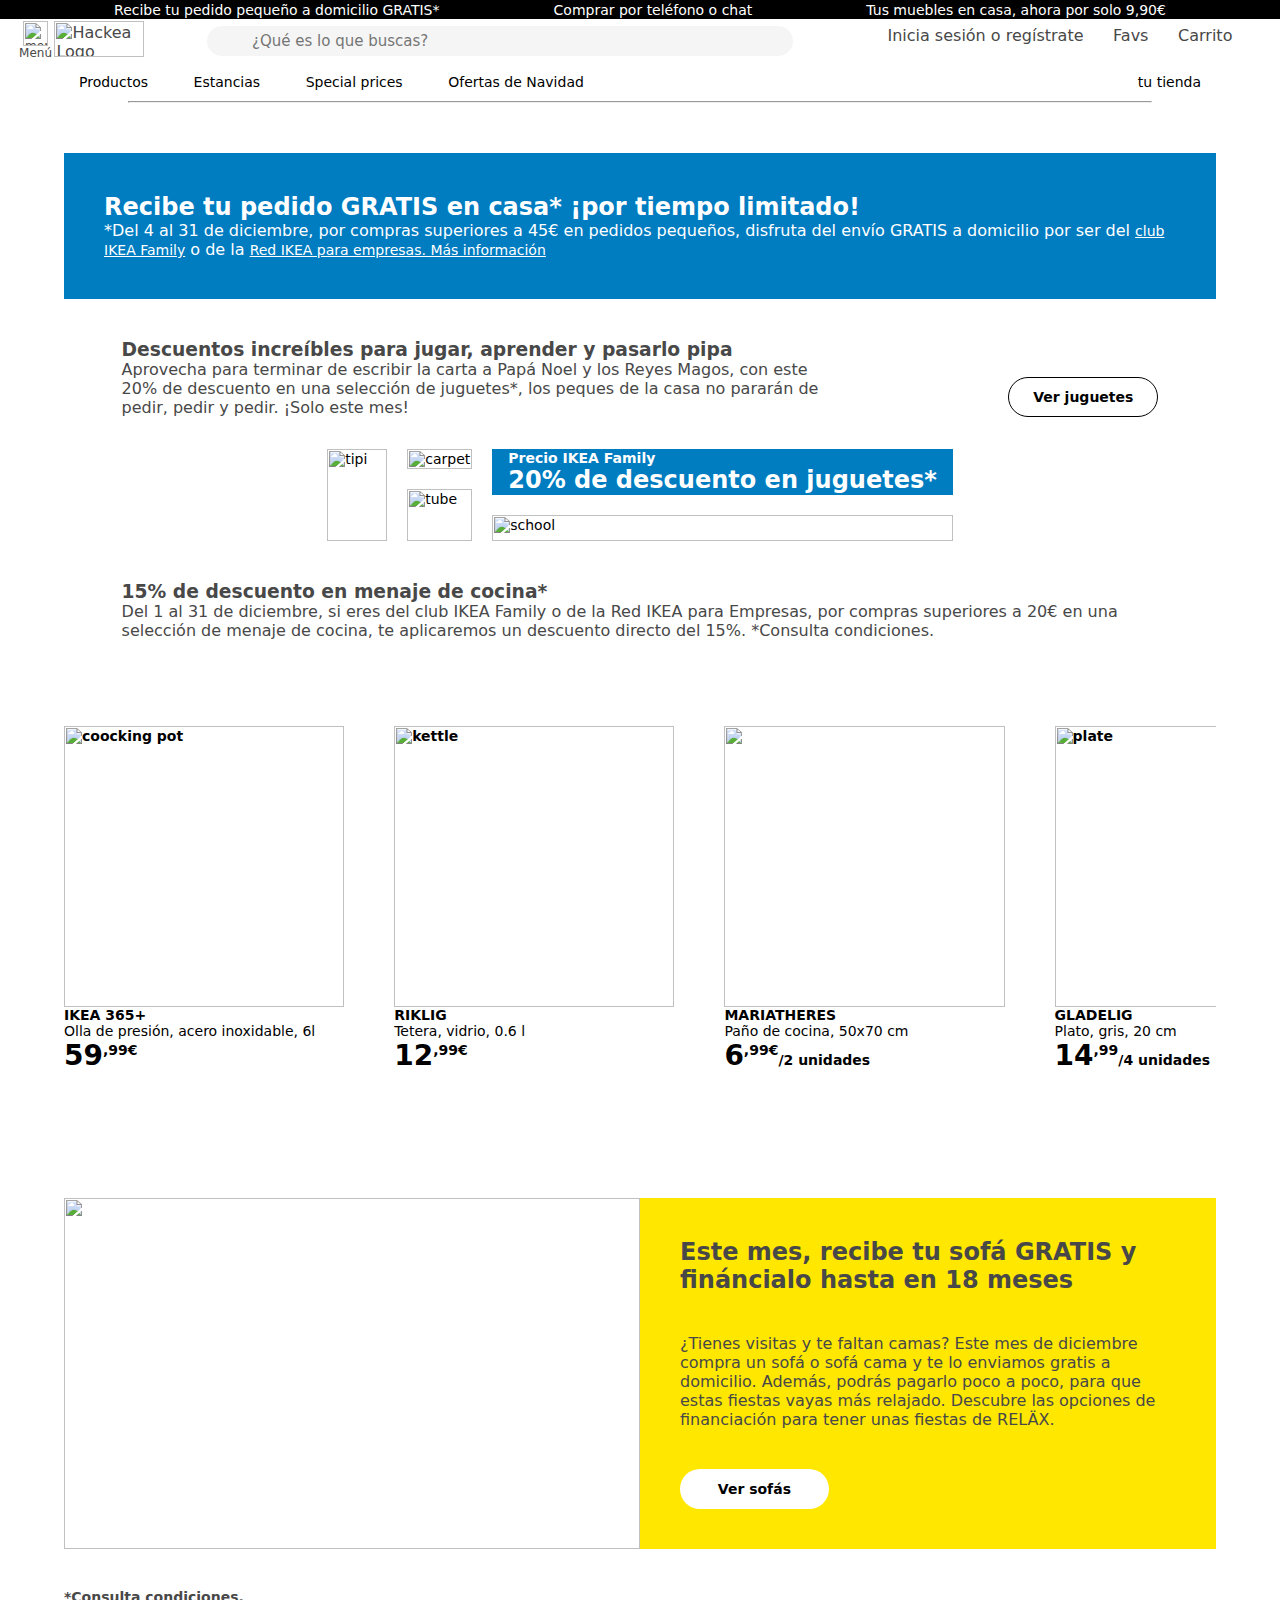
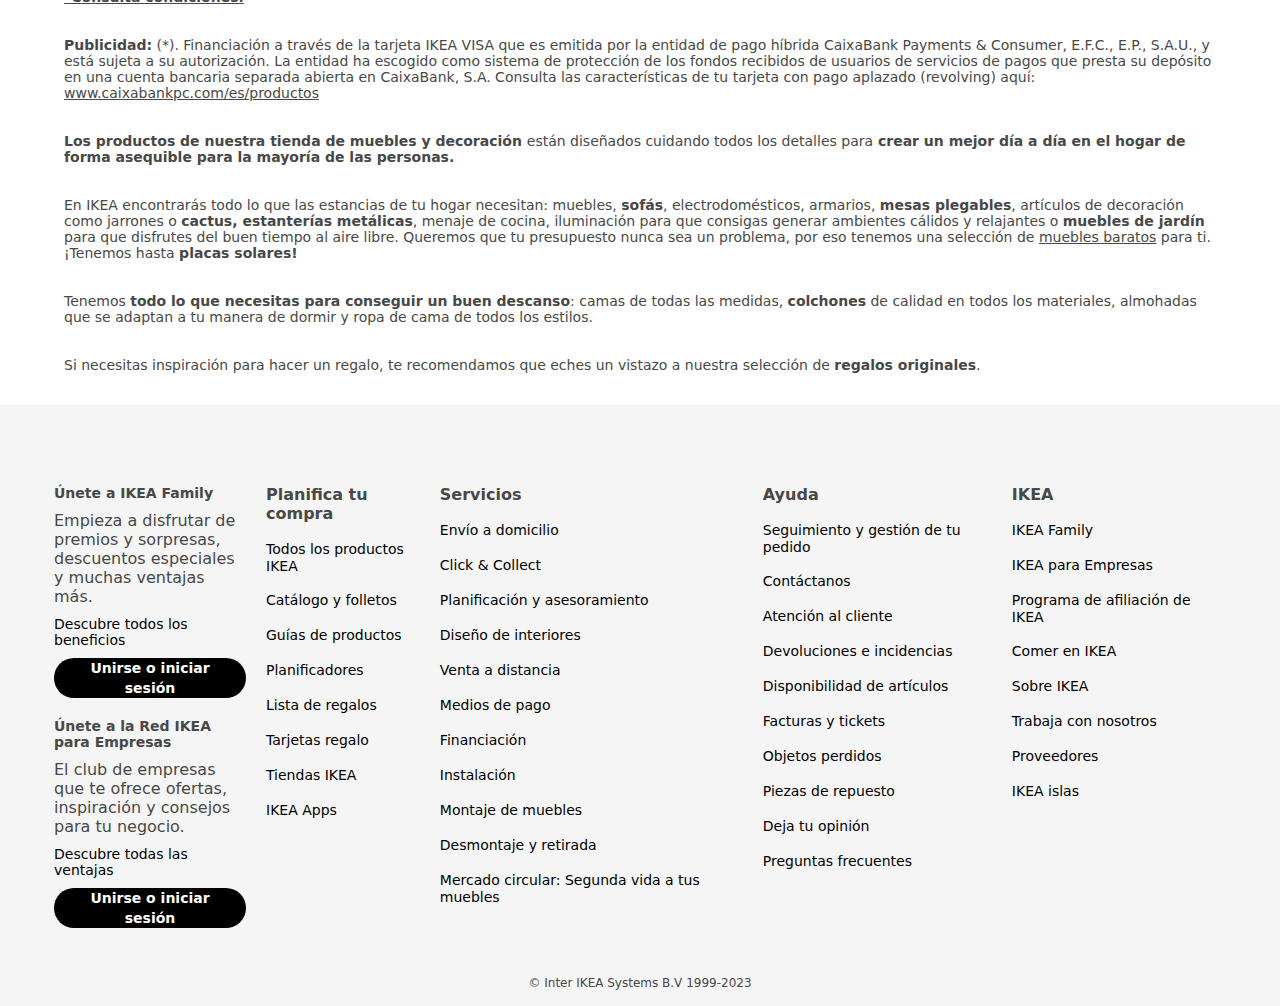
==== commit 9d143380: "apañando header" ====
--- a/index.html
+++ b/index.html
@@ -36,12 +36,7 @@
           </ul>
         </nav>
       </div>
-      <div class="prime">
-        <!-- navibar -->
-
-        <!-- navibar -->
-      </div>
-    </header>
+     </header>
     <div class="present">
       <div class="init">
         <div class="menu">
--- a/style3.css
+++ b/style3.css
@@ -133,19 +133,25 @@
 .initad {
   padding-bottom: 0px;
 }
+
 .initad nav ul {
   background-color: black;
   color: white;
   display: flex;
   flex-wrap: wrap;
   justify-content: space-evenly;
-  height: 30px;
+  
   align-content: center;
 }
 .initad a {
   color: white;
-  font-size: 15px;
-}
+  font-size: 14px;
+}
+.initad a:hover {
+  text-decoration: none;
+  font-weight: 700;
+}
+
 .prime {
   display: grid;
   grid-template-columns: repeat(3, 1fr);
@@ -166,7 +172,7 @@
   align-items: center;
   position: sticky;
   top: 0;
-  width: 95%;
+  width: 100%;
   background-color: rgb(255, 255, 255);
   z-index: 1;
   padding: 2px;
@@ -216,6 +222,7 @@
   flex-direction: column;
   align-items: center;
   font-size: 12px;
+  cursor: pointer;
 }
 .menu img {
   width: 25px;
@@ -234,12 +241,13 @@
   grid-column: 1/4;
   grid-row: 2/3;
   display: flex;
+  flex-wrap: wrap;
   padding: 0.625rem 0.9375rem;
   justify-self: center;
   justify-content: space-between;
   /*   grid-template-columns: repeat(3, 1fr);
   grid-template-rows: 1fr; */
-  width: 80%;
+  width: 90%;
 }
 .fast {
   grid-column: 1/3;
@@ -270,7 +278,7 @@
   flex-direction: column;
   margin-top: 10px;
   align-items: center;
-  width: 80vw;
+  width: 90%;
   gap: 0px;
 }
 .primary {
@@ -288,31 +296,33 @@
 .children {
   display: flex;
   flex-direction: column;
-  width: 100%;
-    margin-bottom: 1rem;
+  align-items: center;
+  width: 100%;
+    margin-bottom: 2.5rem;
 }
 
 .kitchen {
   display: flex;
   flex-direction: column;
-  width: 80vw;
-  align-items: center;
-  margin-bottom: 1rem;
+  width: 100%;
+  align-items: center;
+  margin-bottom: 2.5rem;
   }
 
 .tertiary {
   display: flex;
   object-fit: cover;
-  width: 90%;
+  width: 100%;
   justify-content: center;
   gap: 0;
-  margin-bottom: 2rem;
+  margin-bottom: 2.5rem;
 }
 
 .children .title {
   margin-bottom: 2rem;
   display: flex;
   justify-content: space-between;
+  width: 90%;
 }
 
 .text {
@@ -401,13 +411,14 @@
   display: flex;
   flex-direction: column;
   justify-content: space-between;
+  width: 90%;
 }
 
 .carousel {
   display: flex;
   flex-wrap: nowrap;
-  width: 90%;
-  gap: 80px;
+  width: 100%;
+  gap: 50px;
   overflow: auto;
   align-items: center;
   /* justify-content: center; */
@@ -544,7 +555,6 @@
   display: flex;
   flex-direction: column;
   justify-content: start;
-  height: 40vh;
   font-size: 14px;
  }
  .conditions p {
@@ -675,23 +685,114 @@
   .secondary {
     grid-column: 1/2;
     grid-row: 4/5;
-    padding: 300px;
+    padding: 100px;
     justify-content: center;
     align-items: center;
     align-content: center;
     justify-items: center;
   }
+  body {
+    width: 100%;
+  }
+  main {
+    width: 100%;
+  }
+  .kitchen {
+    width: 100%;
+  }
   .carousel {
     display: flex;
+    flex-wrap: wrap;
     flex-direction: column;
+    width: 100%;
+    gap: 0px;
+    
+    
+  }
+  .carousel article {
+    width: 100%;
+    display: flex;
+    justify-content: center;
+    
+  }
+  .carousel img {
+     max-height: 25%;
+    
+  }
+
+  .tertiary {
+    display: flex;
+    flex-direction: column;
+    width: 100%;
+  }
+  .tertiary .image {
+    width: 100%;
+  }
+  .tertiary .text {
+    width: 100%;
+  }
+  footer {
+width: 100%;
+flex-wrap: wrap;
+  }
+.direct {
+    flex-direction: column;
+    
+  }
+.fidelity {
+    width: 100%;
+  }
+/*   .access {
+    width: 100%;
+    flex-direction: column;
+    align-items: center;
+    gap: 20px;
+  } */
+  .access {
+    display: flex;
+    flex-wrap: wrap;
+    flex-direction: column;
+    align-content: center;
+    width: 100%;
+    justify-content: space-between;
+    gap: 2.5rem;
+  }
+  .access ul {
+    gap: 1rem;
+  }
+  .conditions {
     width: 90%;
-    align-items: center;
-  }
-  .carousel article {
-    object-fit: cover;
-  }
-  .carousel img {
-    width: auto;
-    max-height: 30vh;
-  }
-}
+  }
+  
+  .initad nav ul {
+    display: flex;
+    flex-wrap: wrap;
+    flex-direction: column;
+  }
+  .user, .favs, .cart {
+    display: none;
+  }
+
+  .shortcuts {
+   width: 100%;
+  }
+  .fast {
+   width: 80%;
+  }
+  .store {
+   width: 20%;
+  }
+  .one {
+    width: 95%;
+  }
+  .init {
+    width: 30%;
+  }
+  .intro {
+    width: 70%;
+  }
+  .buscador {
+    width: 90%;
+  }
+
+}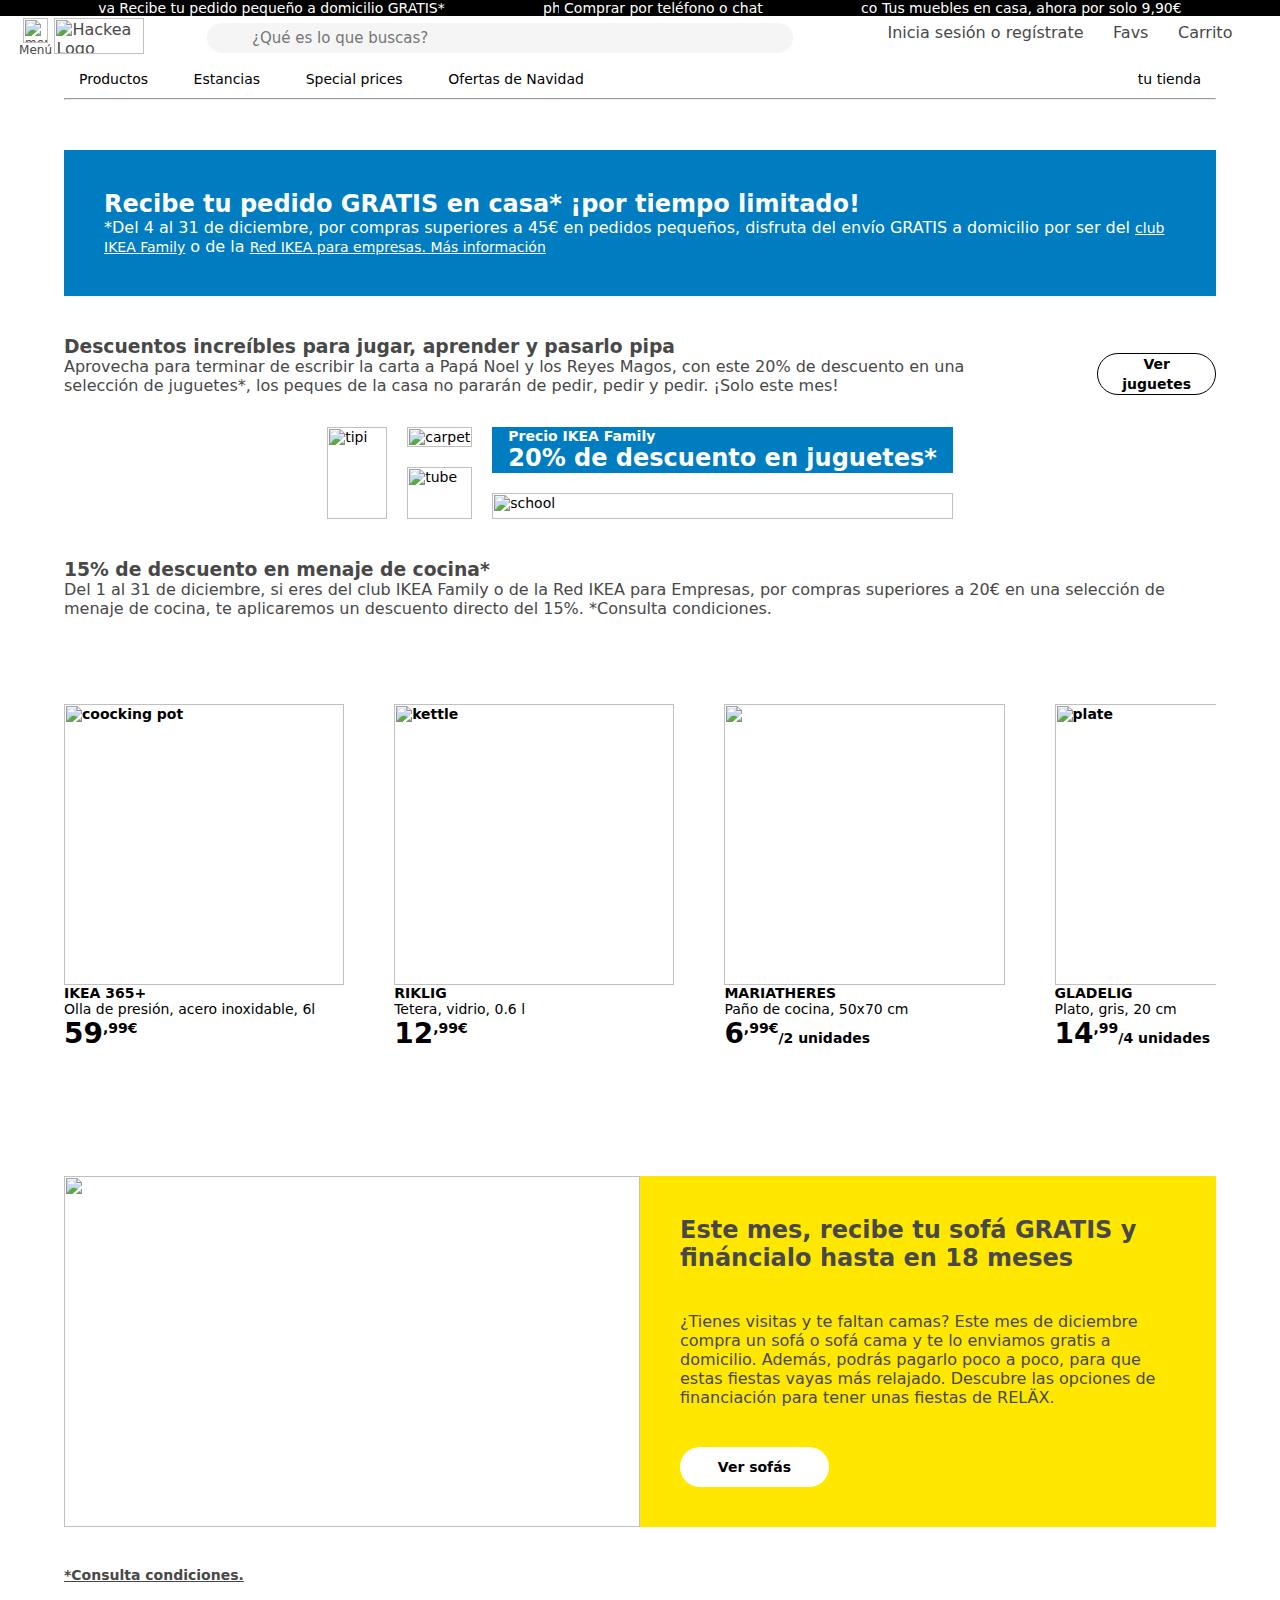
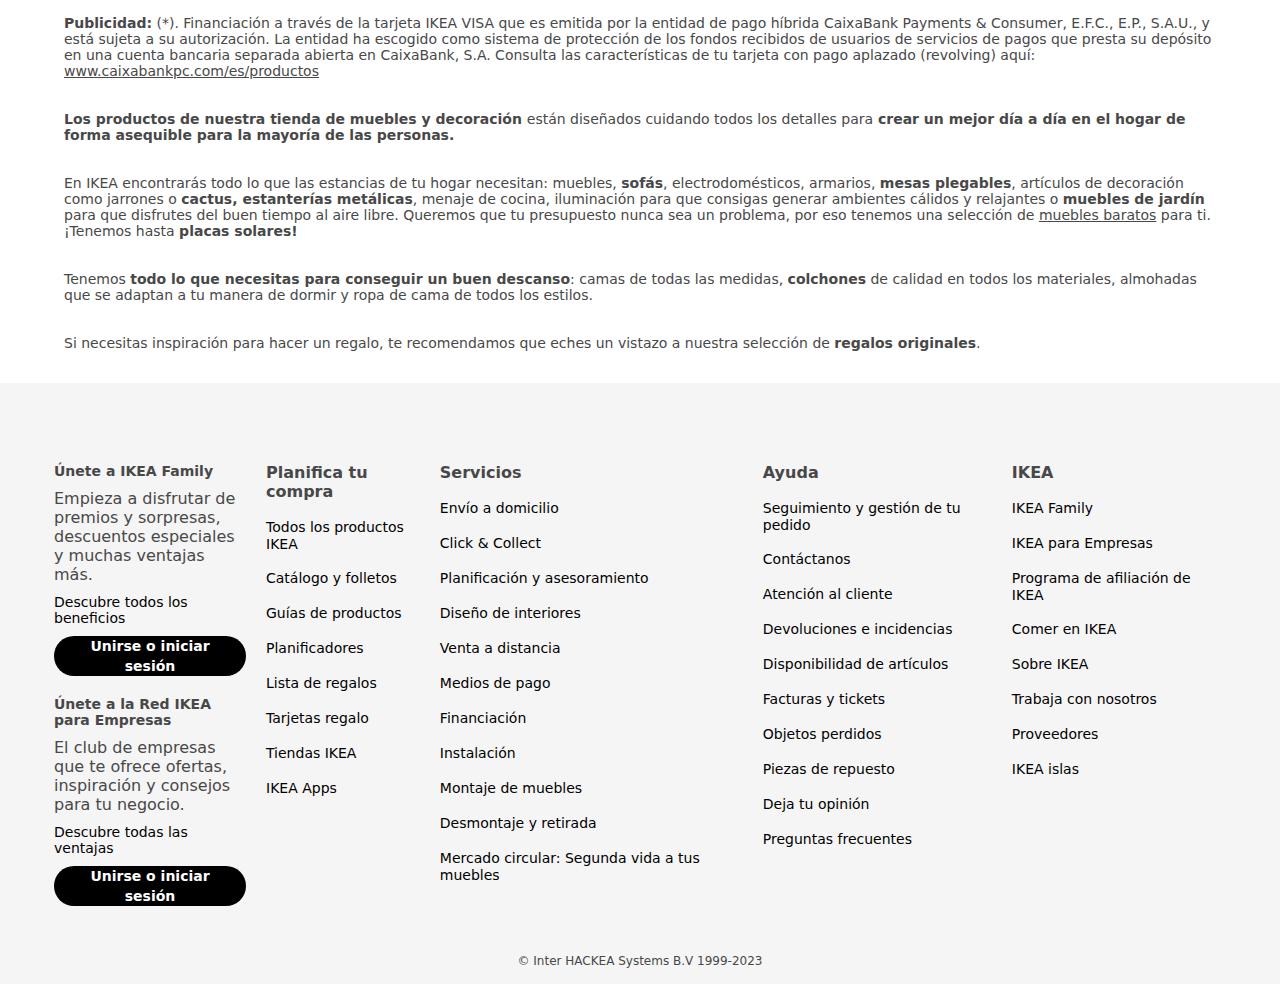
==== commit 45d3a7e8: "entregable" ====
--- a/index.html
+++ b/index.html
@@ -18,19 +18,19 @@
             <li>
               <a
                 href="https://www.ikea.com/es/es/customer-service/services/delivery/"
-                >Recibe tu pedido pequeño a domicilio GRATIS*</a
+                ><img src="https://res.cloudinary.com/df5ikz1ro/image/upload/v1704646465/van_nvtijt.svg" alt="van">Recibe tu pedido pequeño a domicilio GRATIS*</a
               >
             </li>
             <li>
               <a
                 href="https://www.ikea.com/es/es/customer-service/services/planning-consultation/venta-telefonica-pubada51e80"
-                >Comprar por teléfono o chat
+                ><img src="https://res.cloudinary.com/df5ikz1ro/image/upload/v1704646188/phone_rfxynw.svg" alt="phone">Comprar por teléfono o chat
               </a>
             </li>
             <li>
               <a
                 href="https://www.ikea.com/es/es/customer-service/services/delivery/#a91f4930-bc0d-11ed-babf-673bf8cc4fcd"
-                >Tus muebles en casa, ahora por solo 9,90€</a
+                ><img src="https://res.cloudinary.com/df5ikz1ro/image/upload/v1704646188/coins_fa6olu.svg" alt="coins">Tus muebles en casa, ahora por solo 9,90€</a
               >
             </li>
           </ul>
@@ -734,7 +734,7 @@
       </nav>
     </div>
       <div class="copyright">
-        <p>© Inter IKEA Systems B.V 1999-2023</p>
+        <p>© Inter HACKEA Systems B.V 1999-2023</p>
       </div>
     </footer>
     <!-- Code injected by live-server -->
--- a/style3.css
+++ b/style3.css
@@ -146,10 +146,19 @@
 .initad a {
   color: white;
   font-size: 14px;
+  display: flex;
+  flex-wrap: wrap;
+  align-content: center;
+  align-items: center;
+  gap: 5px;
 }
 .initad a:hover {
   text-decoration: none;
   font-weight: 700;
+}
+
+.initad img {
+  height: 16px;
 }
 
 .prime {
@@ -203,8 +212,6 @@
 
 
 #rastrea:focus {
-  
-  border-color: red;
   padding-left: 40px;
 /*   border-style: solid;
   border-color: #ffe700;
@@ -237,6 +244,23 @@
   justify-content: space-evenly;
   width: 85%;
 }
+
+.user, .favs, .cart {
+  cursor: pointer;
+}
+
+.user:hover {
+  text-decoration: underline;
+}
+
+.favs:hover {
+  text-decoration: underline;
+}
+
+.cart:hover {
+text-decoration: underline;
+}
+
 .shortcuts {
   grid-column: 1/4;
   grid-row: 2/3;
@@ -268,8 +292,8 @@
   justify-content: end;
 }
 .one {
-  width: 80%;
-  color: #000;
+  width: 90%;
+  color: #7c7c7c;
   height: 0.5px;
 }
 main {
@@ -322,15 +346,15 @@
   margin-bottom: 2rem;
   display: flex;
   justify-content: space-between;
-  width: 90%;
-}
-
-.text {
-  width: 70%;
+  width: 100%;
+}
+
+.children .text {
+  width: 80%;
 }
 
 .ver {
-  width: 20%;
+  width: 10%;
   display: flex;
   align-items: end;
   justify-content: end;
@@ -411,7 +435,7 @@
   display: flex;
   flex-direction: column;
   justify-content: space-between;
-  width: 90%;
+  width: 100%;
 }
 
 .carousel {
@@ -655,6 +679,17 @@
 }
 
 @media (max-width: 900px) {
+  .children .title {
+    width: 90%;
+    flex-direction: column;
+  }
+  .children .text {
+    width: 100%;
+  }
+  .ver {
+    width: 100%;
+  }
+  
   .gallery {
     display: grid;
     grid-template-columns: 1fr;
@@ -699,6 +734,9 @@
   }
   .kitchen {
     width: 100%;
+  }
+  .kitchen .title {
+    width: 90%;
   }
   .carousel {
     display: flex;
@@ -775,6 +813,8 @@
 
   .shortcuts {
    width: 100%;
+   font-size: 12px;
+   flex-wrap: wrap;
   }
   .fast {
    width: 80%;
@@ -787,6 +827,9 @@
   }
   .init {
     width: 30%;
+    justify-content: space-evenly;
+    align-items: center;
+    padding-left: 10px;
   }
   .intro {
     width: 70%;
@@ -794,5 +837,20 @@
   .buscador {
     width: 90%;
   }
-
+  #rastrea {
+    width: 100%;
+  }
+}
+
+@media (max-width: 490px) {
+  .shortcuts {
+    display: none;
+  }
+  .init {
+    gap: 5px;
+    width: 40%;
+  }
+  .intro {
+    width: 60%;
+  }
 }